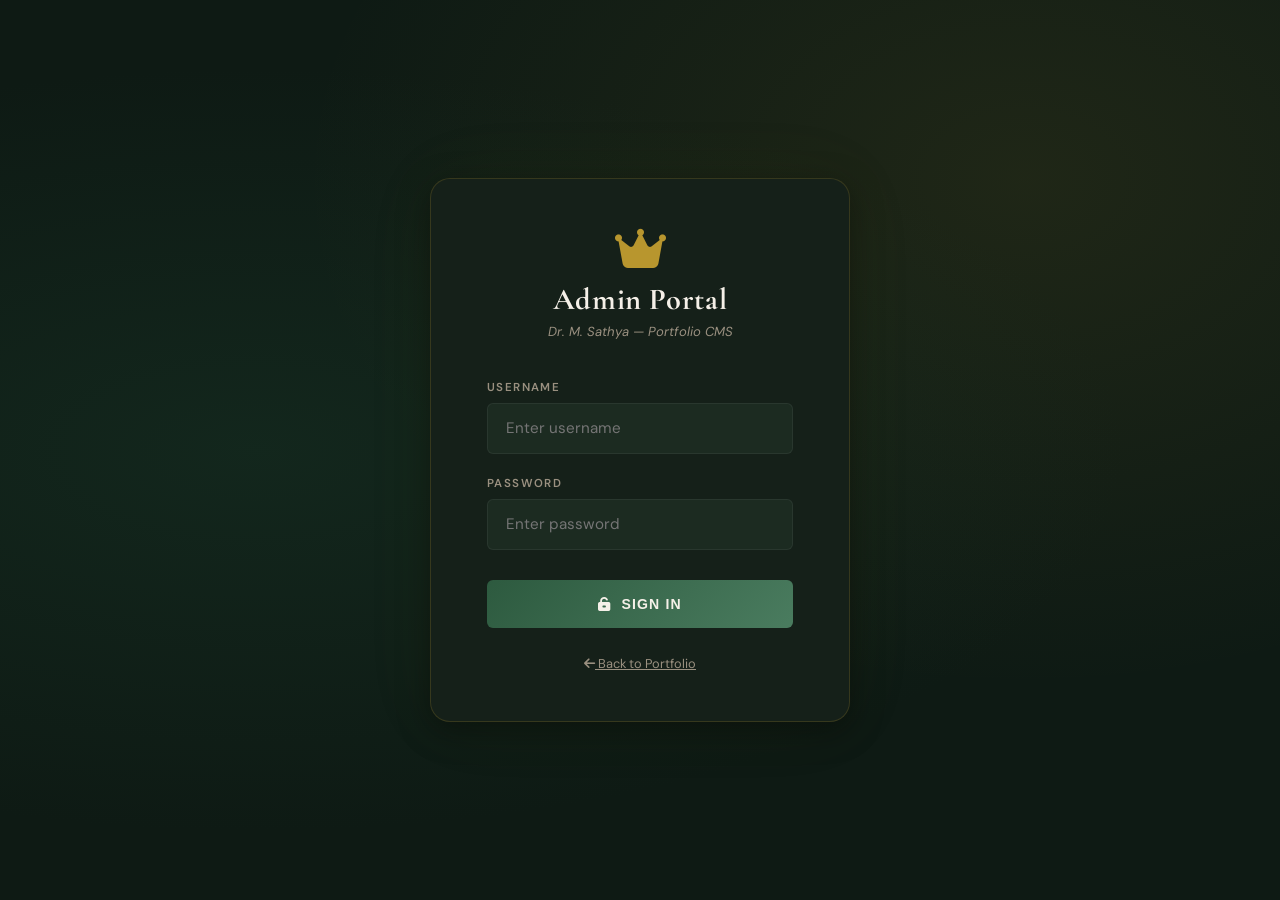
==== admin.html @ a119ef6c "Add files via upload" ====
<!DOCTYPE html>
<html lang="en">
<head>
<meta charset="UTF-8">
<meta name="viewport" content="width=device-width, initial-scale=1.0">
<title>Admin Panel — Dr. MSS</title>
<link href="https://fonts.googleapis.com/css2?family=Cormorant+Garamond:ital,wght@0,400;0,600;0,700;1,400&family=DM+Sans:opsz,wght@9..40,300;9..40,400;9..40,500;9..40,600&display=swap" rel="stylesheet">
<link rel="stylesheet" href="https://cdnjs.cloudflare.com/ajax/libs/font-awesome/6.4.0/css/all.min.css">
<style>
*,*::before,*::after{margin:0;padding:0;box-sizing:border-box}
html{font-size:16px}
:root{
  --bg:#0E1A14;--bg2:#152019;--bg3:#1C2B21;--bg4:#243529;
  --green:#1A3A2A;--green-mid:#2D5A3F;--green-light:#4A7C5F;
  --gold:#B8962E;--gold-light:#D4AF50;--gold-pale:#F0E0A0;
  --ivory:#F5F0E8;--ivory-dark:#EDE7D9;
  --text:#E8E0D4;--text-soft:#9A9080;--text-dim:#6A6050;
  --red:#C0392B;--red-light:#E74C3C;
  --radius:6px;--radius-md:12px;--radius-lg:20px;
  --s1:0 2px 12px rgba(0,0,0,0.3);--s2:0 8px 32px rgba(0,0,0,0.4);
  --tr:all 0.25s cubic-bezier(0.25,0.46,0.45,0.94);
}
body{background:var(--bg);color:var(--text);font-family:'DM Sans',sans-serif;min-height:100vh;overflow-x:hidden}
h1,h2,h3{font-family:'Cormorant Garamond',serif}
input,textarea,select{font-family:'DM Sans',sans-serif}

/* ========= LOGIN SCREEN ========= */
#login-screen{
  position:fixed;inset:0;background:var(--bg);
  display:flex;align-items:center;justify-content:center;z-index:9999;
  background-image:radial-gradient(ellipse at 20% 50%,rgba(26,58,42,0.4) 0%,transparent 60%),
                   radial-gradient(ellipse at 80% 20%,rgba(184,150,46,0.1) 0%,transparent 50%);
}
.login-box{
  background:var(--bg2);border:1px solid rgba(184,150,46,0.2);
  border-radius:var(--radius-lg);padding:3rem 3.5rem;width:420px;
  box-shadow:var(--s2),0 0 80px rgba(184,150,46,0.05);
  animation:loginIn .5s ease;
}
@keyframes loginIn{from{opacity:0;transform:translateY(30px) scale(.97)}to{opacity:1;transform:none}}
.login-logo{text-align:center;margin-bottom:2.5rem}
.login-logo .crown{font-size:2.8rem;color:var(--gold);display:block;margin-bottom:.6rem;
  animation:crownPulse 2.5s ease-in-out infinite}
@keyframes crownPulse{0%,100%{filter:drop-shadow(0 0 4px rgba(184,150,46,0.4))}50%{filter:drop-shadow(0 0 14px rgba(184,150,46,0.8))}}
.login-logo h1{font-size:1.9rem;font-weight:700;color:var(--ivory);letter-spacing:.02em}
.login-logo p{font-size:.82rem;color:var(--text-soft);margin-top:.3rem;font-style:italic}
.login-field{margin-bottom:1.4rem}
.login-field label{display:block;font-size:.72rem;text-transform:uppercase;letter-spacing:.12em;color:var(--text-soft);margin-bottom:.5rem;font-weight:600}
.login-field input{
  width:100%;padding:.9rem 1.1rem;background:var(--bg3);
  border:1px solid rgba(255,255,255,0.06);border-radius:var(--radius);
  color:var(--text);font-size:.95rem;transition:var(--tr);outline:none;
}
.login-field input:focus{border-color:var(--gold);box-shadow:0 0 0 3px rgba(184,150,46,0.12)}
.login-btn{
  width:100%;padding:1rem;background:linear-gradient(135deg,var(--green-mid),var(--green-light));
  color:var(--ivory);border:none;border-radius:var(--radius);font-size:.88rem;font-weight:600;
  letter-spacing:.08em;text-transform:uppercase;cursor:pointer;transition:var(--tr);margin-top:.5rem;
}
.login-btn:hover{transform:translateY(-2px);box-shadow:0 6px 20px rgba(45,90,63,0.5)}
.login-error{color:var(--red-light);font-size:.82rem;text-align:center;margin-top:.8rem;display:none}
.login-back{text-align:center;margin-top:1.5rem}
.login-back a{font-size:.8rem;color:var(--text-soft);transition:var(--tr)}
.login-back a:hover{color:var(--gold)}

/* ========= ADMIN PANEL ========= */
#admin-panel{display:none}
/* Sidebar */
.admin-layout{display:flex;min-height:100vh}
.sidebar{
  width:280px;min-height:100vh;background:var(--bg2);
  border-right:1px solid rgba(255,255,255,0.06);
  display:flex;flex-direction:column;position:fixed;left:0;top:0;z-index:100;
  transition:var(--tr);
}
.sidebar-header{padding:1.8rem 1.5rem 1.2rem;border-bottom:1px solid rgba(255,255,255,0.05)}
.sidebar-logo{display:flex;align-items:center;gap:.8rem}
.sidebar-logo-icon{width:38px;height:38px;background:linear-gradient(135deg,var(--green-mid),var(--green-light));
  border-radius:8px;display:flex;align-items:center;justify-content:center;font-size:1.1rem;color:var(--ivory)}
.sidebar-logo h2{font-size:1.1rem;font-weight:700;color:var(--ivory)}
.sidebar-logo p{font-size:.72rem;color:var(--text-soft)}
.sidebar-user{padding:.8rem 1.5rem;background:rgba(184,150,46,0.06);border-bottom:1px solid rgba(255,255,255,0.04);display:flex;align-items:center;gap:.8rem}
.sidebar-avatar{width:34px;height:34px;background:var(--gold);border-radius:50%;display:flex;align-items:center;justify-content:center;font-size:.82rem;font-weight:700;color:var(--bg);flex-shrink:0}
.sidebar-user-info span{display:block;font-size:.82rem;font-weight:600;color:var(--ivory)}
.sidebar-user-info small{font-size:.7rem;color:var(--text-soft)}
.sidebar-nav{flex:1;padding:1rem 0;overflow-y:auto}
.nav-section-label{font-size:.62rem;text-transform:uppercase;letter-spacing:.14em;color:var(--text-dim);padding:.8rem 1.5rem .4rem;font-weight:600}
.sidebar-link{
  display:flex;align-items:center;gap:.9rem;padding:.7rem 1.5rem;
  font-size:.83rem;font-weight:500;color:var(--text-soft);cursor:pointer;
  transition:var(--tr);border-left:3px solid transparent;
}
.sidebar-link:hover{background:rgba(255,255,255,0.04);color:var(--text);border-left-color:rgba(184,150,46,0.3)}
.sidebar-link.active{background:rgba(184,150,46,0.08);color:var(--gold-light);border-left-color:var(--gold)}
.sidebar-link i{width:18px;text-align:center;font-size:.82rem}
.sidebar-link .badge{margin-left:auto;background:var(--green-mid);color:var(--ivory);font-size:.65rem;padding:.15rem .45rem;border-radius:100px;font-weight:600}
.sidebar-footer{padding:1.2rem 1.5rem;border-top:1px solid rgba(255,255,255,0.05)}
.logout-btn{width:100%;display:flex;align-items:center;gap:.8rem;padding:.7rem 1rem;background:rgba(192,57,43,0.1);border:1px solid rgba(192,57,43,0.2);border-radius:var(--radius);color:#E74C3C;font-size:.82rem;font-weight:500;cursor:pointer;transition:var(--tr)}
.logout-btn:hover{background:rgba(192,57,43,0.2)}
/* Main content */
.main-content{margin-left:280px;flex:1;min-height:100vh}
.topbar{
  background:var(--bg2);border-bottom:1px solid rgba(255,255,255,0.05);
  padding:1rem 2rem;display:flex;align-items:center;justify-content:space-between;
  position:sticky;top:0;z-index:50;
}
.topbar-title h2{font-size:1.4rem;font-weight:700;color:var(--ivory)}
.topbar-title p{font-size:.78rem;color:var(--text-soft);margin-top:.1rem}
.topbar-actions{display:flex;gap:.8rem;align-items:center}
.view-site-btn{display:flex;align-items:center;gap:.5rem;padding:.55rem 1.1rem;background:var(--bg3);border:1px solid rgba(255,255,255,0.08);border-radius:var(--radius);font-size:.78rem;color:var(--text-soft);cursor:pointer;transition:var(--tr);text-decoration:none}
.view-site-btn:hover{border-color:var(--gold);color:var(--gold)}
.page-content{padding:2rem}
/* Cards/Stats */
.stats-row{display:grid;grid-template-columns:repeat(4,1fr);gap:1.2rem;margin-bottom:2rem}
.stat-card{background:var(--bg2);border:1px solid rgba(255,255,255,0.06);border-radius:var(--radius-md);padding:1.4rem 1.6rem;transition:var(--tr)}
.stat-card:hover{border-color:rgba(184,150,46,0.3);transform:translateY(-2px)}
.stat-card-icon{width:40px;height:40px;border-radius:8px;display:flex;align-items:center;justify-content:center;font-size:1rem;margin-bottom:.9rem}
.stat-card h3{font-size:1.8rem;font-weight:700;color:var(--ivory);font-family:'Cormorant Garamond',serif;line-height:1}
.stat-card p{font-size:.75rem;color:var(--text-soft);margin-top:.3rem;text-transform:uppercase;letter-spacing:.06em}
/* Section panels */
.section-panel{display:none;animation:panelIn .3s ease}
.section-panel.active{display:block}
@keyframes panelIn{from{opacity:0;transform:translateY(10px)}to{opacity:1;transform:none}}
/* Add form */
.add-form-card{background:var(--bg2);border:1px solid rgba(255,255,255,0.06);border-radius:var(--radius-md);padding:2rem;margin-bottom:2rem}
.add-form-card h3{font-size:1.3rem;font-weight:700;color:var(--ivory);margin-bottom:1.5rem;display:flex;align-items:center;gap:.7rem}
.add-form-card h3 i{color:var(--gold);font-size:1rem}
.form-grid{display:grid;grid-template-columns:1fr 1fr;gap:1.2rem}
.form-grid.full{grid-template-columns:1fr}
.form-field{display:flex;flex-direction:column;gap:.4rem}
.form-field.span2{grid-column:1/-1}
.form-field label{font-size:.72rem;text-transform:uppercase;letter-spacing:.1em;color:var(--text-soft);font-weight:600}
.form-field input,.form-field textarea,.form-field select{
  padding:.75rem .95rem;background:var(--bg3);border:1px solid rgba(255,255,255,0.07);
  border-radius:var(--radius);color:var(--text);font-size:.88rem;transition:var(--tr);outline:none;
}
.form-field input:focus,.form-field textarea:focus,.form-field select:focus{border-color:var(--gold);box-shadow:0 0 0 3px rgba(184,150,46,0.1)}
.form-field textarea{resize:vertical;min-height:90px}
.form-field select option{background:var(--bg3)}
.form-actions{display:flex;gap:.8rem;margin-top:1.5rem;justify-content:flex-end}
.btn-add{padding:.7rem 1.8rem;background:linear-gradient(135deg,var(--green-mid),var(--green-light));color:var(--ivory);border:none;border-radius:var(--radius);font-size:.82rem;font-weight:600;letter-spacing:.07em;text-transform:uppercase;cursor:pointer;transition:var(--tr);display:flex;align-items:center;gap:.5rem}
.btn-add:hover{transform:translateY(-2px);box-shadow:0 6px 20px rgba(45,90,63,0.4)}
.btn-cancel{padding:.7rem 1.4rem;background:transparent;color:var(--text-soft);border:1px solid rgba(255,255,255,0.1);border-radius:var(--radius);font-size:.82rem;cursor:pointer;transition:var(--tr)}
.btn-cancel:hover{border-color:rgba(255,255,255,0.2);color:var(--text)}
/* Entries list */
.entries-card{background:var(--bg2);border:1px solid rgba(255,255,255,0.06);border-radius:var(--radius-md);overflow:hidden}
.entries-header{padding:1.2rem 1.6rem;display:flex;align-items:center;justify-content:space-between;border-bottom:1px solid rgba(255,255,255,0.05)}
.entries-header h3{font-size:1rem;font-weight:600;color:var(--ivory);display:flex;align-items:center;gap:.6rem}
.entries-header h3 i{color:var(--gold);font-size:.88rem}
.entry-count{font-size:.72rem;color:var(--text-soft);background:var(--bg3);padding:.2rem .6rem;border-radius:100px}
.entries-list{max-height:480px;overflow-y:auto}
.entry-item{padding:1.1rem 1.6rem;border-bottom:1px solid rgba(255,255,255,0.04);display:flex;align-items:flex-start;gap:1rem;transition:var(--tr)}
.entry-item:hover{background:rgba(255,255,255,0.025)}
.entry-item:last-child{border-bottom:none}
.entry-dot{width:8px;height:8px;background:var(--gold);border-radius:50%;flex-shrink:0;margin-top:6px}
.entry-body{flex:1;min-width:0}
.entry-title{font-size:.88rem;font-weight:600;color:var(--ivory);margin-bottom:.25rem;line-height:1.4}
.entry-meta{font-size:.75rem;color:var(--text-soft)}
.entry-actions{display:flex;gap:.4rem;flex-shrink:0}
.btn-edit,.btn-delete{width:28px;height:28px;border:none;border-radius:var(--radius);cursor:pointer;display:flex;align-items:center;justify-content:center;font-size:.72rem;transition:var(--tr)}
.btn-edit{background:rgba(184,150,46,0.15);color:var(--gold-light)}.btn-edit:hover{background:rgba(184,150,46,0.3)}
.btn-delete{background:rgba(192,57,43,0.15);color:#E74C3C}.btn-delete:hover{background:rgba(192,57,43,0.3)}
.empty-state{padding:3rem;text-align:center;color:var(--text-dim)}
.empty-state i{font-size:2rem;margin-bottom:.8rem;color:var(--text-dim);display:block}
/* Toast */
.toast{
  position:fixed;bottom:2rem;right:2rem;z-index:9999;
  background:var(--bg3);border:1px solid rgba(184,150,46,0.3);
  border-radius:var(--radius-md);padding:1rem 1.4rem;
  display:flex;align-items:center;gap:.8rem;
  box-shadow:var(--s2);transform:translateY(100px);opacity:0;
  transition:all .35s cubic-bezier(0.25,0.46,0.45,0.94);pointer-events:none;min-width:260px;
}
.toast.show{transform:translateY(0);opacity:1}
.toast i{font-size:1rem;color:var(--gold)}
.toast.error i{color:var(--red-light)}
.toast span{font-size:.85rem;color:var(--text)}
/* Modal confirm */
.modal-overlay{position:fixed;inset:0;background:rgba(0,0,0,0.7);z-index:9000;display:flex;align-items:center;justify-content:center;display:none}
.modal-overlay.show{display:flex}
.modal-box{background:var(--bg2);border:1px solid rgba(255,255,255,0.08);border-radius:var(--radius-md);padding:2rem;width:360px;box-shadow:var(--s2)}
.modal-box h3{font-size:1.2rem;font-weight:700;color:var(--ivory);margin-bottom:.6rem}
.modal-box p{font-size:.85rem;color:var(--text-soft);margin-bottom:1.5rem}
.modal-actions{display:flex;gap:.8rem;justify-content:flex-end}
.btn-confirm-del{padding:.65rem 1.3rem;background:var(--red);color:#fff;border:none;border-radius:var(--radius);font-size:.82rem;font-weight:600;cursor:pointer;transition:var(--tr)}
.btn-confirm-del:hover{background:var(--red-light)}
.btn-modal-cancel{padding:.65rem 1.2rem;background:transparent;color:var(--text-soft);border:1px solid rgba(255,255,255,0.1);border-radius:var(--radius);font-size:.82rem;cursor:pointer;transition:var(--tr)}
.btn-modal-cancel:hover{border-color:rgba(255,255,255,0.2)}
/* Edit modal */
.edit-modal-overlay{position:fixed;inset:0;background:rgba(0,0,0,0.75);z-index:9100;display:none;align-items:center;justify-content:center;overflow-y:auto;padding:2rem}
.edit-modal-overlay.show{display:flex}
.edit-modal-box{background:var(--bg2);border:1px solid rgba(255,255,255,0.08);border-radius:var(--radius-md);padding:2rem;width:600px;max-width:100%;box-shadow:var(--s2);position:relative}
.edit-modal-box h3{font-size:1.3rem;font-weight:700;color:var(--ivory);margin-bottom:1.4rem;display:flex;align-items:center;gap:.7rem}
.edit-modal-close{position:absolute;top:1rem;right:1rem;background:rgba(255,255,255,0.08);border:none;width:28px;height:28px;border-radius:50%;color:var(--text-soft);cursor:pointer;font-size:.9rem;display:flex;align-items:center;justify-content:center}
.edit-modal-close:hover{background:rgba(255,255,255,0.15);color:var(--text)}
/* Welcome banner */
.welcome-banner{background:linear-gradient(135deg,var(--green) 0%,var(--green-mid) 60%,var(--green-light) 100%);border-radius:var(--radius-md);padding:2rem 2.5rem;margin-bottom:2rem;position:relative;overflow:hidden}
.welcome-banner::before{content:'';position:absolute;top:-40px;right:-40px;width:200px;height:200px;background:rgba(184,150,46,0.1);border-radius:50%}
.welcome-banner h2{font-size:1.7rem;font-weight:700;color:var(--ivory);margin-bottom:.4rem;position:relative}
.welcome-banner p{font-size:.88rem;color:rgba(245,240,232,0.75);position:relative}
.welcome-banner .welcome-time{position:absolute;top:1.5rem;right:2rem;font-size:.8rem;color:rgba(245,240,232,0.5);font-style:italic}
/* Scrollbar */
::-webkit-scrollbar{width:5px}::-webkit-scrollbar-track{background:var(--bg)}::-webkit-scrollbar-thumb{background:rgba(184,150,46,0.3);border-radius:3px}
/* Mobile sidebar toggle */
.sidebar-toggle{display:none;position:fixed;top:1rem;left:1rem;z-index:200;background:var(--bg2);border:1px solid rgba(255,255,255,0.08);border-radius:var(--radius);width:40px;height:40px;align-items:center;justify-content:center;cursor:pointer;color:var(--text)}
@media(max-width:900px){
  .sidebar{transform:translateX(-100%)}.sidebar.open{transform:translateX(0)}
  .main-content{margin-left:0}.sidebar-toggle{display:flex}
  .stats-row{grid-template-columns:1fr 1fr}.form-grid{grid-template-columns:1fr}
}
</style>
</head>
<body>

<!-- Login Screen -->
<div id="login-screen">
  <div class="login-box">
    <div class="login-logo">
      <i class="fas fa-crown crown"></i>
      <h1>Admin Portal</h1>
      <p>Dr. M. Sathya — Portfolio CMS</p>
    </div>
    <div class="login-field">
      <label>Username</label>
      <input type="text" id="login-user" placeholder="Enter username" autocomplete="off">
    </div>
    <div class="login-field">
      <label>Password</label>
      <input type="password" id="login-pass" placeholder="Enter password" onkeydown="if(event.key==='Enter')doLogin()">
    </div>
    <button class="login-btn" onclick="doLogin()"><i class="fas fa-unlock-alt"></i> &nbsp;Sign In</button>
    <div class="login-error" id="login-error"><i class="fas fa-exclamation-circle"></i> &nbsp;Invalid username or password.</div>
    <div class="login-back"><a href="index.html"><i class="fas fa-arrow-left"></i> Back to Portfolio</a></div>
  </div>
</div>

<!-- Delete Confirm Modal -->
<div class="modal-overlay" id="del-modal">
  <div class="modal-box">
    <h3><i class="fas fa-trash" style="color:var(--red-light);margin-right:.5rem"></i> Delete Entry</h3>
    <p>Are you sure you want to delete this entry? This action cannot be undone.</p>
    <div class="modal-actions">
      <button class="btn-modal-cancel" onclick="closeDelModal()">Cancel</button>
      <button class="btn-confirm-del" onclick="confirmDelete()"><i class="fas fa-trash"></i> Delete</button>
    </div>
  </div>
</div>

<!-- Edit Modal -->
<div class="edit-modal-overlay" id="edit-modal">
  <div class="edit-modal-box">
    <button class="edit-modal-close" onclick="closeEditModal()"><i class="fas fa-times"></i></button>
    <h3><i class="fas fa-edit" style="color:var(--gold)"></i> &nbsp;Edit Entry</h3>
    <div id="edit-modal-fields"></div>
    <div class="form-actions">
      <button class="btn-cancel" onclick="closeEditModal()">Cancel</button>
      <button class="btn-add" onclick="saveEdit()"><i class="fas fa-save"></i> Save Changes</button>
    </div>
  </div>
</div>

<!-- Toast -->
<div class="toast" id="toast"><i class="fas fa-check-circle"></i><span id="toast-msg">Done!</span></div>

<!-- Admin Panel -->
<div id="admin-panel">
  <button class="sidebar-toggle" onclick="toggleSidebar()"><i class="fas fa-bars"></i></button>
  <div class="admin-layout">
    <!-- Sidebar -->
    <aside class="sidebar" id="sidebar">
      <div class="sidebar-header">
        <div class="sidebar-logo">
          <div class="sidebar-logo-icon"><i class="fas fa-crown"></i></div>
          <div><h2>CMS Panel</h2><p style="font-size:.7rem;color:var(--text-soft)">Portfolio Manager</p></div>
        </div>
      </div>
      <div class="sidebar-user">
        <div class="sidebar-avatar">S</div>
        <div class="sidebar-user-info"><span>Sathya</span><small>Administrator</small></div>
      </div>
      <nav class="sidebar-nav">
        <div class="nav-section-label">Overview</div>
        <div class="sidebar-link active" onclick="showPanel('dashboard')"><i class="fas fa-th-large"></i> Dashboard</div>

        <div class="nav-section-label">Academic</div>
        <div class="sidebar-link" onclick="showPanel('education')"><i class="fas fa-graduation-cap"></i> Education</div>
        <div class="sidebar-link" onclick="showPanel('experience')"><i class="fas fa-briefcase"></i> Experience</div>

        <div class="nav-section-label">Research</div>
        <div class="sidebar-link" onclick="showPanel('patents')"><i class="fas fa-certificate"></i> Patents <span class="badge" id="b-patents">0</span></div>
        <div class="sidebar-link" onclick="showPanel('papers')"><i class="fas fa-file-alt"></i> Journal Papers <span class="badge" id="b-papers">0</span></div>
        <div class="sidebar-link" onclick="showPanel('conferences')"><i class="fas fa-chalkboard-teacher"></i> Conferences <span class="badge" id="b-conferences">0</span></div>
        <div class="sidebar-link" onclick="showPanel('books')"><i class="fas fa-book"></i> Books <span class="badge" id="b-books">0</span></div>

        <div class="nav-section-label">Achievements</div>
        <div class="sidebar-link" onclick="showPanel('awards')"><i class="fas fa-trophy"></i> Awards <span class="badge" id="b-awards">0</span></div>
        <div class="sidebar-link" onclick="showPanel('activities')"><i class="fas fa-star"></i> Professional Activities <span class="badge" id="b-activities">0</span></div>
        <div class="sidebar-link" onclick="showPanel('workshops')"><i class="fas fa-tools"></i> Workshops & FDPs <span class="badge" id="b-workshops">0</span></div>

        <div class="nav-section-label">More</div>
        <div class="sidebar-link" onclick="showPanel('skills')"><i class="fas fa-code"></i> Skills</div>
        <div class="sidebar-link" onclick="showPanel('memberships')"><i class="fas fa-id-badge"></i> Memberships</div>
        <div class="sidebar-link" onclick="showPanel('subjects')"><i class="fas fa-chalkboard"></i> Subjects</div>
        <div class="sidebar-link" onclick="showPanel('community')"><i class="fas fa-hands-helping"></i> Community</div>
        <div class="sidebar-link" onclick="showPanel('stats')"><i class="fas fa-chart-bar"></i> Hero Stats</div>
      </nav>
      <div class="sidebar-footer">
        <button class="logout-btn" onclick="doLogout()"><i class="fas fa-sign-out-alt"></i> Sign Out</button>
      </div>
    </aside>

    <!-- Main -->
    <main class="main-content">
      <div class="topbar">
        <div class="topbar-title">
          <h2 id="topbar-heading">Dashboard</h2>
          <p id="topbar-sub">Welcome back, Sathya</p>
        </div>
        <div class="topbar-actions">
          <a href="index.html" class="view-site-btn" target="_blank"><i class="fas fa-external-link-alt"></i> View Portfolio</a>
        </div>
      </div>

      <div class="page-content">

        <!-- ===== DASHBOARD ===== -->
        <div class="section-panel active" id="panel-dashboard">
          <div class="welcome-banner">
            <span class="welcome-time" id="current-time"></span>
            <h2>Good to see you, Dr. Sathya! 👋</h2>
            <p>Manage all your portfolio content from here. Click any section in the sidebar to add or edit entries.</p>
          </div>
          <div class="stats-row" id="dashboard-stats"></div>
          <div class="add-form-card">
            <h3><i class="fas fa-bolt"></i> Quick Actions</h3>
            <div style="display:grid;grid-template-columns:repeat(3,1fr);gap:1rem">
              <button class="btn-add" onclick="showPanel('papers')" style="justify-content:center"><i class="fas fa-file-alt"></i> Add Paper</button>
              <button class="btn-add" onclick="showPanel('patents')" style="justify-content:center"><i class="fas fa-certificate"></i> Add Patent</button>
              <button class="btn-add" onclick="showPanel('awards')" style="justify-content:center"><i class="fas fa-trophy"></i> Add Award</button>
              <button class="btn-add" onclick="showPanel('activities')" style="justify-content:center;background:linear-gradient(135deg,#2c3e50,#3d5a6e)"><i class="fas fa-star"></i> Add Activity</button>
              <button class="btn-add" onclick="showPanel('conferences')" style="justify-content:center;background:linear-gradient(135deg,#4a235a,#6c3483)"><i class="fas fa-chalkboard-teacher"></i> Add Conference</button>
              <button class="btn-add" onclick="showPanel('workshops')" style="justify-content:center;background:linear-gradient(135deg,#6e2c0e,#935116)"><i class="fas fa-tools"></i> Add Workshop</button>
            </div>
          </div>
        </div>

        <!-- ===== PATENTS ===== -->
        <div class="section-panel" id="panel-patents">
          <div class="add-form-card">
            <h3><i class="fas fa-plus-circle"></i> Add New Patent</h3>
            <div class="form-grid">
              <div class="form-field span2"><label>Patent Title *</label><input type="text" id="pat-title" placeholder="Full title of the patent"></div>
              <div class="form-field"><label>Application Number *</label><input type="text" id="pat-appno" placeholder="e.g. 202341063008"></div>
              <div class="form-field"><label>Publication Date *</label><input type="text" id="pat-date" placeholder="e.g. Oct 6, 2023"></div>
            </div>
            <div class="form-actions">
              <button class="btn-cancel" onclick="clearForm('patents')">Clear</button>
              <button class="btn-add" onclick="addEntry('patents')"><i class="fas fa-plus"></i> Add Patent</button>
            </div>
          </div>
          <div class="entries-card">
            <div class="entries-header"><h3><i class="fas fa-list"></i> All Patents <span class="entry-count" id="c-patents">0 entries</span></h3></div>
            <div class="entries-list" id="list-patents"></div>
          </div>
        </div>

        <!-- ===== JOURNAL PAPERS ===== -->
        <div class="section-panel" id="panel-papers">
          <div class="add-form-card">
            <h3><i class="fas fa-plus-circle"></i> Add New Journal Publication</h3>
            <div class="form-grid">
              <div class="form-field span2"><label>Paper Title *</label><textarea id="pap-title" rows="2" placeholder="Full title of the paper"></textarea></div>
              <div class="form-field"><label>Year *</label><input type="text" id="pap-year" placeholder="e.g. 2024"></div>
              <div class="form-field"><label>Journal / Conference Name *</label><input type="text" id="pap-journal" placeholder="Journal or publisher name"></div>
              <div class="form-field span2"><label>Full Citation (volume, ISSN, DOI, etc.)</label><input type="text" id="pap-citation" placeholder="vol., no., pp., ISSN, DOI..."></div>
            </div>
            <div class="form-actions">
              <button class="btn-cancel" onclick="clearForm('papers')">Clear</button>
              <button class="btn-add" onclick="addEntry('papers')"><i class="fas fa-plus"></i> Add Paper</button>
            </div>
          </div>
          <div class="entries-card">
            <div class="entries-header"><h3><i class="fas fa-list"></i> All Publications <span class="entry-count" id="c-papers">0 entries</span></h3></div>
            <div class="entries-list" id="list-papers"></div>
          </div>
        </div>

        <!-- ===== CONFERENCES ===== -->
        <div class="section-panel" id="panel-conferences">
          <div class="add-form-card">
            <h3><i class="fas fa-plus-circle"></i> Add Conference Paper Presented</h3>
            <div class="form-grid">
              <div class="form-field span2"><label>Paper Title *</label><input type="text" id="conf-title" placeholder="Full title of the paper presented"></div>
              <div class="form-field span2"><label>Conference Name &amp; Details *</label><textarea id="conf-details" rows="2" placeholder="Conference name, location, date..."></textarea></div>
            </div>
            <div class="form-actions">
              <button class="btn-cancel" onclick="clearForm('conferences')">Clear</button>
              <button class="btn-add" onclick="addEntry('conferences')"><i class="fas fa-plus"></i> Add Conference</button>
            </div>
          </div>
          <div class="entries-card">
            <div class="entries-header"><h3><i class="fas fa-list"></i> All Conferences <span class="entry-count" id="c-conferences">0 entries</span></h3></div>
            <div class="entries-list" id="list-conferences"></div>
          </div>
        </div>

        <!-- ===== BOOKS ===== -->
        <div class="section-panel" id="panel-books">
          <div class="add-form-card">
            <h3><i class="fas fa-plus-circle"></i> Add Book Published</h3>
            <div class="form-grid">
              <div class="form-field span2"><label>Book Title *</label><input type="text" id="book-title" placeholder="Title of the book"></div>
              <div class="form-field"><label>Publisher *</label><input type="text" id="book-pub" placeholder="Publisher name"></div>
              <div class="form-field"><label>Publication Date *</label><input type="text" id="book-date" placeholder="e.g. Dec 7, 2021"></div>
              <div class="form-field span2"><label>ISBN</label><input type="text" id="book-isbn" placeholder="ISBN number"></div>
            </div>
            <div class="form-actions">
              <button class="btn-cancel" onclick="clearForm('books')">Clear</button>
              <button class="btn-add" onclick="addEntry('books')"><i class="fas fa-plus"></i> Add Book</button>
            </div>
          </div>
          <div class="entries-card">
            <div class="entries-header"><h3><i class="fas fa-list"></i> All Books <span class="entry-count" id="c-books">0 entries</span></h3></div>
            <div class="entries-list" id="list-books"></div>
          </div>
        </div>

        <!-- ===== AWARDS ===== -->
        <div class="section-panel" id="panel-awards">
          <div class="add-form-card">
            <h3><i class="fas fa-plus-circle"></i> Add Award / Recognition</h3>
            <div class="form-grid">
              <div class="form-field span2"><label>Award Title *</label><input type="text" id="awd-title" placeholder="Name of the award"></div>
              <div class="form-field span2"><label>Awarding Organisation &amp; Details *</label><textarea id="awd-details" rows="2" placeholder="Who gave it, event name, etc."></textarea></div>
              <div class="form-field"><label>Date / Year *</label><input type="text" id="awd-date" placeholder="e.g. Jul 2022"></div>
            </div>
            <div class="form-actions">
              <button class="btn-cancel" onclick="clearForm('awards')">Clear</button>
              <button class="btn-add" onclick="addEntry('awards')"><i class="fas fa-plus"></i> Add Award</button>
            </div>
          </div>
          <div class="entries-card">
            <div class="entries-header"><h3><i class="fas fa-list"></i> All Awards <span class="entry-count" id="c-awards">0 entries</span></h3></div>
            <div class="entries-list" id="list-awards"></div>
          </div>
        </div>

        <!-- ===== PROFESSIONAL ACTIVITIES ===== -->
        <div class="section-panel" id="panel-activities">
          <div class="add-form-card">
            <h3><i class="fas fa-plus-circle"></i> Add Professional Activity</h3>
            <div class="form-grid">
              <div class="form-field span2"><label>Activity Title / Role *</label><input type="text" id="act-title" placeholder="e.g. Resource Person — Webinar on IoT (Dec 2024)"></div>
              <div class="form-field span2"><label>Details / Organisation *</label><textarea id="act-details" rows="2" placeholder="Organisation, event, date details..."></textarea></div>
            </div>
            <div class="form-actions">
              <button class="btn-cancel" onclick="clearForm('activities')">Clear</button>
              <button class="btn-add" onclick="addEntry('activities')"><i class="fas fa-plus"></i> Add Activity</button>
            </div>
          </div>
          <div class="entries-card">
            <div class="entries-header"><h3><i class="fas fa-list"></i> All Activities <span class="entry-count" id="c-activities">0 entries</span></h3></div>
            <div class="entries-list" id="list-activities"></div>
          </div>
        </div>

        <!-- ===== WORKSHOPS ===== -->
        <div class="section-panel" id="panel-workshops">
          <div class="add-form-card">
            <h3><i class="fas fa-plus-circle"></i> Add Workshop / FDP / Seminar</h3>
            <div class="form-grid">
              <div class="form-field span2"><label>Workshop / Programme Title *</label><input type="text" id="ws-title" placeholder="Title of the workshop or FDP"></div>
              <div class="form-field span2"><label>Organiser &amp; Details *</label><textarea id="ws-details" rows="2" placeholder="Organising institution, date, duration..."></textarea></div>
            </div>
            <div class="form-actions">
              <button class="btn-cancel" onclick="clearForm('workshops')">Clear</button>
              <button class="btn-add" onclick="addEntry('workshops')"><i class="fas fa-plus"></i> Add Workshop</button>
            </div>
          </div>
          <div class="entries-card">
            <div class="entries-header"><h3><i class="fas fa-list"></i> All Workshops <span class="entry-count" id="c-workshops">0 entries</span></h3></div>
            <div class="entries-list" id="list-workshops"></div>
          </div>
        </div>

        <!-- ===== EDUCATION ===== -->
        <div class="section-panel" id="panel-education">
          <div class="add-form-card">
            <h3><i class="fas fa-plus-circle"></i> Add Education</h3>
            <div class="form-grid">
              <div class="form-field span2"><label>Degree / Qualification *</label><input type="text" id="edu-deg" placeholder="e.g. Ph.D — Information & Communication Engineering"></div>
              <div class="form-field"><label>University *</label><input type="text" id="edu-uni" placeholder="e.g. Anna University, Chennai"></div>
              <div class="form-field"><label>Year / Period *</label><input type="text" id="edu-year" placeholder="e.g. 2019 or 2007-2009"></div>
              <div class="form-field"><label>College / Institution</label><input type="text" id="edu-col" placeholder="e.g. Kumaraguru College of Technology"></div>
              <div class="form-field"><label>Grade / CGPA</label><input type="text" id="edu-grade" placeholder="e.g. 8.46 or First Class"></div>
            </div>
            <div class="form-actions">
              <button class="btn-cancel" onclick="clearForm('education')">Clear</button>
              <button class="btn-add" onclick="addEntry('education')"><i class="fas fa-plus"></i> Add</button>
            </div>
          </div>
          <div class="entries-card">
            <div class="entries-header"><h3><i class="fas fa-list"></i> Education Entries <span class="entry-count" id="c-education">0 entries</span></h3></div>
            <div class="entries-list" id="list-education"></div>
          </div>
        </div>

        <!-- ===== EXPERIENCE ===== -->
        <div class="section-panel" id="panel-experience">
          <div class="add-form-card">
            <h3><i class="fas fa-plus-circle"></i> Add Work Experience</h3>
            <div class="form-grid">
              <div class="form-field span2"><label>Designation / Role *</label><input type="text" id="exp-role" placeholder="e.g. Associate Professor & Head"></div>
              <div class="form-field span2"><label>Institution *</label><input type="text" id="exp-inst" placeholder="e.g. AMC Engineering College, Bangalore"></div>
              <div class="form-field"><label>From Date *</label><input type="text" id="exp-from" placeholder="e.g. Sep 2021"></div>
              <div class="form-field"><label>To Date *</label><input type="text" id="exp-to" placeholder="e.g. Mar 2023 or Present"></div>
            </div>
            <div class="form-actions">
              <button class="btn-cancel" onclick="clearForm('experience')">Clear</button>
              <button class="btn-add" onclick="addEntry('experience')"><i class="fas fa-plus"></i> Add Experience</button>
            </div>
          </div>
          <div class="entries-card">
            <div class="entries-header"><h3><i class="fas fa-list"></i> Experience Entries <span class="entry-count" id="c-experience">0 entries</span></h3></div>
            <div class="entries-list" id="list-experience"></div>
          </div>
        </div>

        <!-- ===== SKILLS ===== -->
        <div class="section-panel" id="panel-skills">
          <div class="add-form-card">
            <h3><i class="fas fa-plus-circle"></i> Add Skill</h3>
            <div class="form-grid">
              <div class="form-field"><label>Skill Name *</label><input type="text" id="skl-name" placeholder="e.g. Deep Learning"></div>
              <div class="form-field"><label>Category *</label>
                <select id="skl-cat">
                  <option value="Programming & Tools">Programming &amp; Tools</option>
                  <option value="Research Areas">Research Areas</option>
                  <option value="Academic & Leadership">Academic &amp; Leadership</option>
                </select>
              </div>
            </div>
            <div class="form-actions">
              <button class="btn-cancel" onclick="clearForm('skills')">Clear</button>
              <button class="btn-add" onclick="addEntry('skills')"><i class="fas fa-plus"></i> Add Skill</button>
            </div>
          </div>
          <div class="entries-card">
            <div class="entries-header"><h3><i class="fas fa-list"></i> Skills <span class="entry-count" id="c-skills">0 entries</span></h3></div>
            <div class="entries-list" id="list-skills"></div>
          </div>
        </div>

        <!-- ===== MEMBERSHIPS ===== -->
        <div class="section-panel" id="panel-memberships">
          <div class="add-form-card">
            <h3><i class="fas fa-plus-circle"></i> Add Membership</h3>
            <div class="form-grid">
              <div class="form-field"><label>Organisation Name *</label><input type="text" id="mem-org" placeholder="e.g. IEEE"></div>
              <div class="form-field"><label>Membership Type &amp; Details *</label><input type="text" id="mem-detail" placeholder="e.g. Lifetime Member · LM 84032"></div>
            </div>
            <div class="form-actions">
              <button class="btn-cancel" onclick="clearForm('memberships')">Clear</button>
              <button class="btn-add" onclick="addEntry('memberships')"><i class="fas fa-plus"></i> Add</button>
            </div>
          </div>
          <div class="entries-card">
            <div class="entries-header"><h3><i class="fas fa-list"></i> Memberships <span class="entry-count" id="c-memberships">0 entries</span></h3></div>
            <div class="entries-list" id="list-memberships"></div>
          </div>
        </div>

        <!-- ===== SUBJECTS ===== -->
        <div class="section-panel" id="panel-subjects">
          <div class="add-form-card">
            <h3><i class="fas fa-plus-circle"></i> Add Subject</h3>
            <div class="form-grid">
              <div class="form-field span2"><label>Subject Name *</label><input type="text" id="sub-name" placeholder="e.g. Machine Learning"></div>
            </div>
            <div class="form-actions">
              <button class="btn-cancel" onclick="clearForm('subjects')">Clear</button>
              <button class="btn-add" onclick="addEntry('subjects')"><i class="fas fa-plus"></i> Add Subject</button>
            </div>
          </div>
          <div class="entries-card">
            <div class="entries-header"><h3><i class="fas fa-list"></i> Subjects <span class="entry-count" id="c-subjects">0 entries</span></h3></div>
            <div class="entries-list" id="list-subjects"></div>
          </div>
        </div>

        <!-- ===== COMMUNITY ===== -->
        <div class="section-panel" id="panel-community">
          <div class="add-form-card">
            <h3><i class="fas fa-plus-circle"></i> Add Community / Volunteer Activity</h3>
            <div class="form-grid">
              <div class="form-field span2"><label>Activity Title *</label><input type="text" id="com-title" placeholder="e.g. Red Ribbon Club In-charge"></div>
              <div class="form-field span2"><label>Description *</label><textarea id="com-desc" rows="2" placeholder="Details about the activity..."></textarea></div>
            </div>
            <div class="form-actions">
              <button class="btn-cancel" onclick="clearForm('community')">Clear</button>
              <button class="btn-add" onclick="addEntry('community')"><i class="fas fa-plus"></i> Add</button>
            </div>
          </div>
          <div class="entries-card">
            <div class="entries-header"><h3><i class="fas fa-list"></i> Community Entries <span class="entry-count" id="c-community">0 entries</span></h3></div>
            <div class="entries-list" id="list-community"></div>
          </div>
        </div>

        <!-- ===== HERO STATS ===== -->
        <div class="section-panel" id="panel-stats">
          <div class="add-form-card">
            <h3><i class="fas fa-chart-bar"></i> Edit Hero Statistics</h3>
            <p style="font-size:.85rem;color:var(--text-soft);margin-bottom:1.5rem">These numbers appear in the hero banner at the top of your portfolio.</p>
            <div class="form-grid">
              <div class="form-field"><label>Years Experience</label><input type="number" id="stat-years" placeholder="e.g. 13"></div>
              <div class="form-field"><label>Patents Published</label><input type="number" id="stat-patents" placeholder="e.g. 9"></div>
              <div class="form-field"><label>Papers Published</label><input type="number" id="stat-papers" placeholder="e.g. 24"></div>
              <div class="form-field"><label>Books Published</label><input type="number" id="stat-books" placeholder="e.g. 4"></div>
            </div>
            <div class="form-actions">
              <button class="btn-add" onclick="saveStats()"><i class="fas fa-save"></i> Save Stats</button>
            </div>
          </div>
          <div class="add-form-card">
            <h3><i class="fas fa-info-circle"></i> How to apply these changes</h3>
            <p style="font-size:.85rem;color:var(--text-soft);line-height:1.7">After clicking "Save Stats", the values are stored in your browser. To update the actual portfolio page, copy the generated code below and paste it into your <code style="background:var(--bg3);padding:.1rem .4rem;border-radius:3px;font-size:.8rem">index.html</code> file, replacing the old stat counter values.</p>
            <div id="stats-code-output" style="margin-top:1rem;background:var(--bg3);padding:1rem;border-radius:var(--radius);font-family:monospace;font-size:.8rem;color:var(--gold-pale);white-space:pre-wrap;display:none"></div>
          </div>
        </div>

      </div><!-- end page-content -->
    </main>
  </div>
</div>

<script>
// ============================================================
//   DR. MSS PORTFOLIO — ADMIN CMS
// ============================================================

var ADMIN = { name:'Sathya', pass:'m.sathya@123' };

// Storage helper
function save(key,val){ try{localStorage.setItem('mss_'+key,JSON.stringify(val));}catch(e){} }
function load(key,def){ try{var v=localStorage.getItem('mss_'+key);return v?JSON.parse(v):def;}catch(e){return def;} }

// Data store — all sections
var DB = {
  patents:    load('patents',[]),
  papers:     load('papers',[]),
  conferences:load('conferences',[]),
  books:      load('books',[]),
  awards:     load('awards',[]),
  activities: load('activities',[]),
  workshops:  load('workshops',[]),
  education:  load('education',[]),
  experience: load('experience',[]),
  skills:     load('skills',[]),
  memberships:load('memberships',[]),
  subjects:   load('subjects',[]),
  community:  load('community',[]),
};

// ---- LOGIN ----
function doLogin(){
  var u=document.getElementById('login-user').value.trim();
  var p=document.getElementById('login-pass').value;
  var err=document.getElementById('login-error');
  if(u===ADMIN.name && p===ADMIN.pass){
    document.getElementById('login-screen').style.display='none';
    document.getElementById('admin-panel').style.display='block';
    err.style.display='none';
    initAdmin();
  } else {
    err.style.display='block';
    document.getElementById('login-pass').value='';
    document.getElementById('login-pass').focus();
    document.getElementById('login-pass').style.borderColor='var(--red-light)';
    setTimeout(function(){document.getElementById('login-pass').style.borderColor='';},1500);
  }
}
function doLogout(){
  document.getElementById('admin-panel').style.display='none';
  document.getElementById('login-screen').style.display='flex';
  document.getElementById('login-user').value='';
  document.getElementById('login-pass').value='';
}

// ---- INIT ----
function initAdmin(){
  updateClock();setInterval(updateClock,60000);
  renderAll();
  buildDashboard();
  // Load stats into fields
  var s=load('stats',{years:13,patents:9,papers:24,books:4});
  document.getElementById('stat-years').value=s.years;
  document.getElementById('stat-patents').value=s.patents;
  document.getElementById('stat-papers').value=s.papers;
  document.getElementById('stat-books').value=s.books;
}
function updateClock(){
  var now=new Date();
  var h=now.getHours(),m=now.getMinutes(),ampm=h>=12?'PM':'AM';
  h=h%12||12;m=m<10?'0'+m:m;
  var days=['Sunday','Monday','Tuesday','Wednesday','Thursday','Friday','Saturday'];
  var months=['Jan','Feb','Mar','Apr','May','Jun','Jul','Aug','Sep','Oct','Nov','Dec'];
  document.getElementById('current-time').textContent=days[now.getDay()]+', '+months[now.getMonth()]+' '+now.getDate()+' · '+h+':'+m+' '+ampm;
}

// ---- PANEL NAVIGATION ----
var panelTitles={
  dashboard:'Dashboard',patents:'Patents',papers:'Journal Publications',
  conferences:'Conference Papers',books:'Books Published',awards:'Awards & Recognition',
  activities:'Professional Activities',workshops:'Workshops & FDPs',
  education:'Education',experience:'Experience',skills:'Skills',
  memberships:'Memberships',subjects:'Subjects',community:'Community',stats:'Hero Stats'
};
function showPanel(name){
  document.querySelectorAll('.section-panel').forEach(function(p){p.classList.remove('active');});
  document.querySelectorAll('.sidebar-link').forEach(function(l){l.classList.remove('active');});
  var panel=document.getElementById('panel-'+name);
  if(panel) panel.classList.add('active');
  document.querySelectorAll('.sidebar-link').forEach(function(l){
    if(l.getAttribute('onclick')&&l.getAttribute('onclick').indexOf("'"+name+"'")>-1) l.classList.add('active');
  });
  document.getElementById('topbar-heading').textContent=panelTitles[name]||name;
  document.getElementById('topbar-sub').textContent='Manage your '+panelTitles[name];
  if(window.innerWidth<=900) closeSidebar();
}
function toggleSidebar(){document.getElementById('sidebar').classList.toggle('open');}
function closeSidebar(){document.getElementById('sidebar').classList.remove('open');}

// ---- RENDER ALL ----
function renderAll(){
  Object.keys(DB).forEach(function(key){renderList(key);});
  updateBadges();
  buildDashboard();
}

// ---- RENDER LIST ----
var sectionConfig = {
  patents:    {fields:['title','appno','date'], labels:['Title','App. No.','Date'], title:'title', meta:function(e){return e.appno+' · '+e.date;}},
  papers:     {fields:['title','year','journal','citation'], labels:['Title','Year','Journal','Citation'], title:'title', meta:function(e){return e.year+' · '+e.journal;}},
  conferences:{fields:['title','details'], labels:['Title','Details'], title:'title', meta:function(e){return e.details;}},
  books:      {fields:['title','pub','date','isbn'], labels:['Title','Publisher','Date','ISBN'], title:'title', meta:function(e){return e.pub+' · '+e.date;}},
  awards:     {fields:['title','details','date'], labels:['Award','Details','Date'], title:'title', meta:function(e){return e.details+' · '+e.date;}},
  activities: {fields:['title','details'], labels:['Activity','Details'], title:'title', meta:function(e){return e.details;}},
  workshops:  {fields:['title','details'], labels:['Workshop','Details'], title:'title', meta:function(e){return e.details;}},
  education:  {fields:['deg','uni','year','col','grade'], labels:['Degree','University','Year','Institution','Grade'], title:'deg', meta:function(e){return e.uni+' · '+e.year;}},
  experience: {fields:['role','inst','from','to'], labels:['Role','Institution','From','To'], title:'role', meta:function(e){return e.inst+' · '+e.from+' – '+e.to;}},
  skills:     {fields:['name','cat'], labels:['Skill','Category'], title:'name', meta:function(e){return e.cat;}},
  memberships:{fields:['org','detail'], labels:['Organisation','Details'], title:'org', meta:function(e){return e.detail;}},
  subjects:   {fields:['name'], labels:['Subject'], title:'name', meta:function(){return '';}},
  community:  {fields:['title','desc'], labels:['Activity','Description'], title:'title', meta:function(e){return e.desc;}},
};
function renderList(key){
  var list=document.getElementById('list-'+key);
  var count=document.getElementById('c-'+key);
  if(!list) return;
  var entries=DB[key];
  if(count) count.textContent=entries.length+' '+(entries.length===1?'entry':'entries');
  if(entries.length===0){
    list.innerHTML='<div class="empty-state"><i class="fas fa-inbox"></i><p>No entries yet. Add your first one above.</p></div>';
    return;
  }
  var cfg=sectionConfig[key];
  var html='';
  for(var i=entries.length-1;i>=0;i--){
    var e=entries[i];
    var idx=i;
    var title=e[cfg.title]||'(no title)';
    var meta=cfg.meta(e);
    html+='<div class="entry-item">';
    html+='<div class="entry-dot"></div>';
    html+='<div class="entry-body"><div class="entry-title">'+escHtml(title)+'</div>';
    if(meta) html+='<div class="entry-meta">'+escHtml(meta)+'</div>';
    html+='</div>';
    html+='<div class="entry-actions">';
    html+='<button class="btn-edit" onclick="openEdit(\''+key+'\','+idx+')" title="Edit"><i class="fas fa-edit"></i></button>';
    html+='<button class="btn-delete" onclick="askDelete(\''+key+'\','+idx+')" title="Delete"><i class="fas fa-trash"></i></button>';
    html+='</div></div>';
  }
  list.innerHTML=html;
}

// ---- ADD ENTRY ----
var fieldMap={
  patents:     ['pat-title','pat-appno','pat-date'],
  papers:      ['pap-title','pap-year','pap-journal','pap-citation'],
  conferences: ['conf-title','conf-details'],
  books:       ['book-title','book-pub','book-date','book-isbn'],
  awards:      ['awd-title','awd-details','awd-date'],
  activities:  ['act-title','act-details'],
  workshops:   ['ws-title','ws-details'],
  education:   ['edu-deg','edu-uni','edu-year','edu-col','edu-grade'],
  experience:  ['exp-role','exp-inst','exp-from','exp-to'],
  skills:      ['skl-name','skl-cat'],
  memberships: ['mem-org','mem-detail'],
  subjects:    ['sub-name'],
  community:   ['com-title','com-desc'],
};
function addEntry(key){
  var ids=fieldMap[key];
  var cfg=sectionConfig[key];
  var entry={};
  var valid=true;
  for(var i=0;i<ids.length;i++){
    var el=document.getElementById(ids[i]);
    if(!el) continue;
    var fieldKey=cfg.fields[i];
    entry[fieldKey]=el.value.trim();
    // Required = first field
    if(i===0&&!entry[fieldKey]){
      el.style.borderColor='var(--red-light)';
      setTimeout(function(e){e.style.borderColor='';}(el),1500);
      valid=false;
    }
  }
  if(!valid){showToast('Please fill in the required fields.','error');return;}
  DB[key].push(entry);
  save(key,DB[key]);
  clearForm(key);
  renderList(key);
  updateBadges();
  buildDashboard();
  showToast('Entry added successfully!');
}
function clearForm(key){
  var ids=fieldMap[key];
  if(!ids) return;
  ids.forEach(function(id){var el=document.getElementById(id);if(el){el.value=el.tagName==='SELECT'?el.options[0].value:'';}});
}

// ---- DELETE ----
var _delKey='',_delIdx=-1;
function askDelete(key,idx){
  _delKey=key;_delIdx=idx;
  document.getElementById('del-modal').classList.add('show');
}
function closeDelModal(){document.getElementById('del-modal').classList.remove('show');}
function confirmDelete(){
  if(_delKey&&_delIdx>=0){
    DB[_delKey].splice(_delIdx,1);
    save(_delKey,DB[_delKey]);
    renderList(_delKey);
    updateBadges();
    buildDashboard();
    showToast('Entry deleted.');
  }
  closeDelModal();
}

// ---- EDIT ----
var _editKey='',_editIdx=-1;
function openEdit(key,idx){
  _editKey=key;_editIdx=idx;
  var entry=DB[key][idx];
  var cfg=sectionConfig[key];
  var html='<div class="form-grid">';
  cfg.fields.forEach(function(field,i){
    var label=cfg.labels[i];
    var val=entry[field]||'';
    var isLong=(field==='title'&&val.length>60)||field==='details'||field==='desc'||field==='citation';
    html+='<div class="form-field'+(isLong?' span2':'')+'">';
    html+='<label>'+escHtml(label)+'</label>';
    if(isLong){
      html+='<textarea id="ef-'+field+'" rows="3">'+escHtml(val)+'</textarea>';
    } else {
      html+='<input type="text" id="ef-'+field+'" value="'+escHtml(val)+'">';
    }
    html+='</div>';
  });
  html+='</div>';
  document.getElementById('edit-modal-fields').innerHTML=html;
  document.getElementById('edit-modal').classList.add('show');
}
function closeEditModal(){document.getElementById('edit-modal').classList.remove('show');}
function saveEdit(){
  if(_editKey===''||_editIdx<0) return;
  var cfg=sectionConfig[_editKey];
  var entry=DB[_editKey][_editIdx];
  cfg.fields.forEach(function(field){
    var el=document.getElementById('ef-'+field);
    if(el) entry[field]=el.value.trim();
  });
  DB[_editKey][_editIdx]=entry;
  save(_editKey,DB[_editKey]);
  renderList(_editKey);
  updateBadges();
  buildDashboard();
  closeEditModal();
  showToast('Entry updated!');
}

// ---- STATS ----
function saveStats(){
  var s={
    years:parseInt(document.getElementById('stat-years').value)||13,
    patents:parseInt(document.getElementById('stat-patents').value)||9,
    papers:parseInt(document.getElementById('stat-papers').value)||24,
    books:parseInt(document.getElementById('stat-books').value)||4,
  };
  save('stats',s);
  // Show copy-paste code
  var code='In index.html, update the data-target values:\n\nYears Experience   → data-target="'+s.years+'"\nPatents Published  → data-target="'+s.patents+'"\nPapers Published   → data-target="'+s.papers+'"\nBooks Published    → data-target="'+s.books+'"';
  var out=document.getElementById('stats-code-output');
  out.textContent=code;out.style.display='block';
  showToast('Stats saved! See code below to update index.html');
}

// ---- BADGES & DASHBOARD ----
var badgeKeys=['patents','papers','conferences','books','awards','activities','workshops'];
function updateBadges(){
  badgeKeys.forEach(function(k){
    var b=document.getElementById('b-'+k);
    if(b) b.textContent=DB[k].length;
  });
}
var dashIcons={patents:'certificate',papers:'file-alt',conferences:'chalkboard-teacher',books:'book',awards:'trophy',activities:'star',workshops:'tools'};
var dashColors={patents:'#B8962E',papers:'#2D5A3F',conferences:'#6c3483',books:'#1a5276',awards:'#c0392b',activities:'#1a6b3a',workshops:'#935116'};
function buildDashboard(){
  var html='';
  Object.keys(dashIcons).forEach(function(k){
    var label=panelTitles[k]||k;
    var count=DB[k].length;
    html+='<div class="stat-card" onclick="showPanel(\''+k+'\')" style="cursor:pointer">';
    html+='<div class="stat-card-icon" style="background:'+dashColors[k]+'22;color:'+dashColors[k]+'"><i class="fas fa-'+dashIcons[k]+'"></i></div>';
    html+='<h3>'+count+'</h3><p>'+label+'</p></div>';
  });
  document.getElementById('dashboard-stats').innerHTML=html;
}

// ---- TOAST ----
function showToast(msg,type){
  var t=document.getElementById('toast');
  var m=document.getElementById('toast-msg');
  m.textContent=msg;
  t.className='toast'+(type==='error'?' error':'');
  setTimeout(function(){t.classList.add('show');},10);
  setTimeout(function(){t.classList.remove('show');},3500);
}

// ---- HTML ESCAPE ----
function escHtml(s){
  return String(s).replace(/&/g,'&amp;').replace(/</g,'&lt;').replace(/>/g,'&gt;').replace(/"/g,'&quot;');
}

// ---- ENTER KEY ON LOGIN ----
document.getElementById('login-user').addEventListener('keydown',function(e){if(e.key==='Enter')document.getElementById('login-pass').focus();});
</script>
</body>
</html>
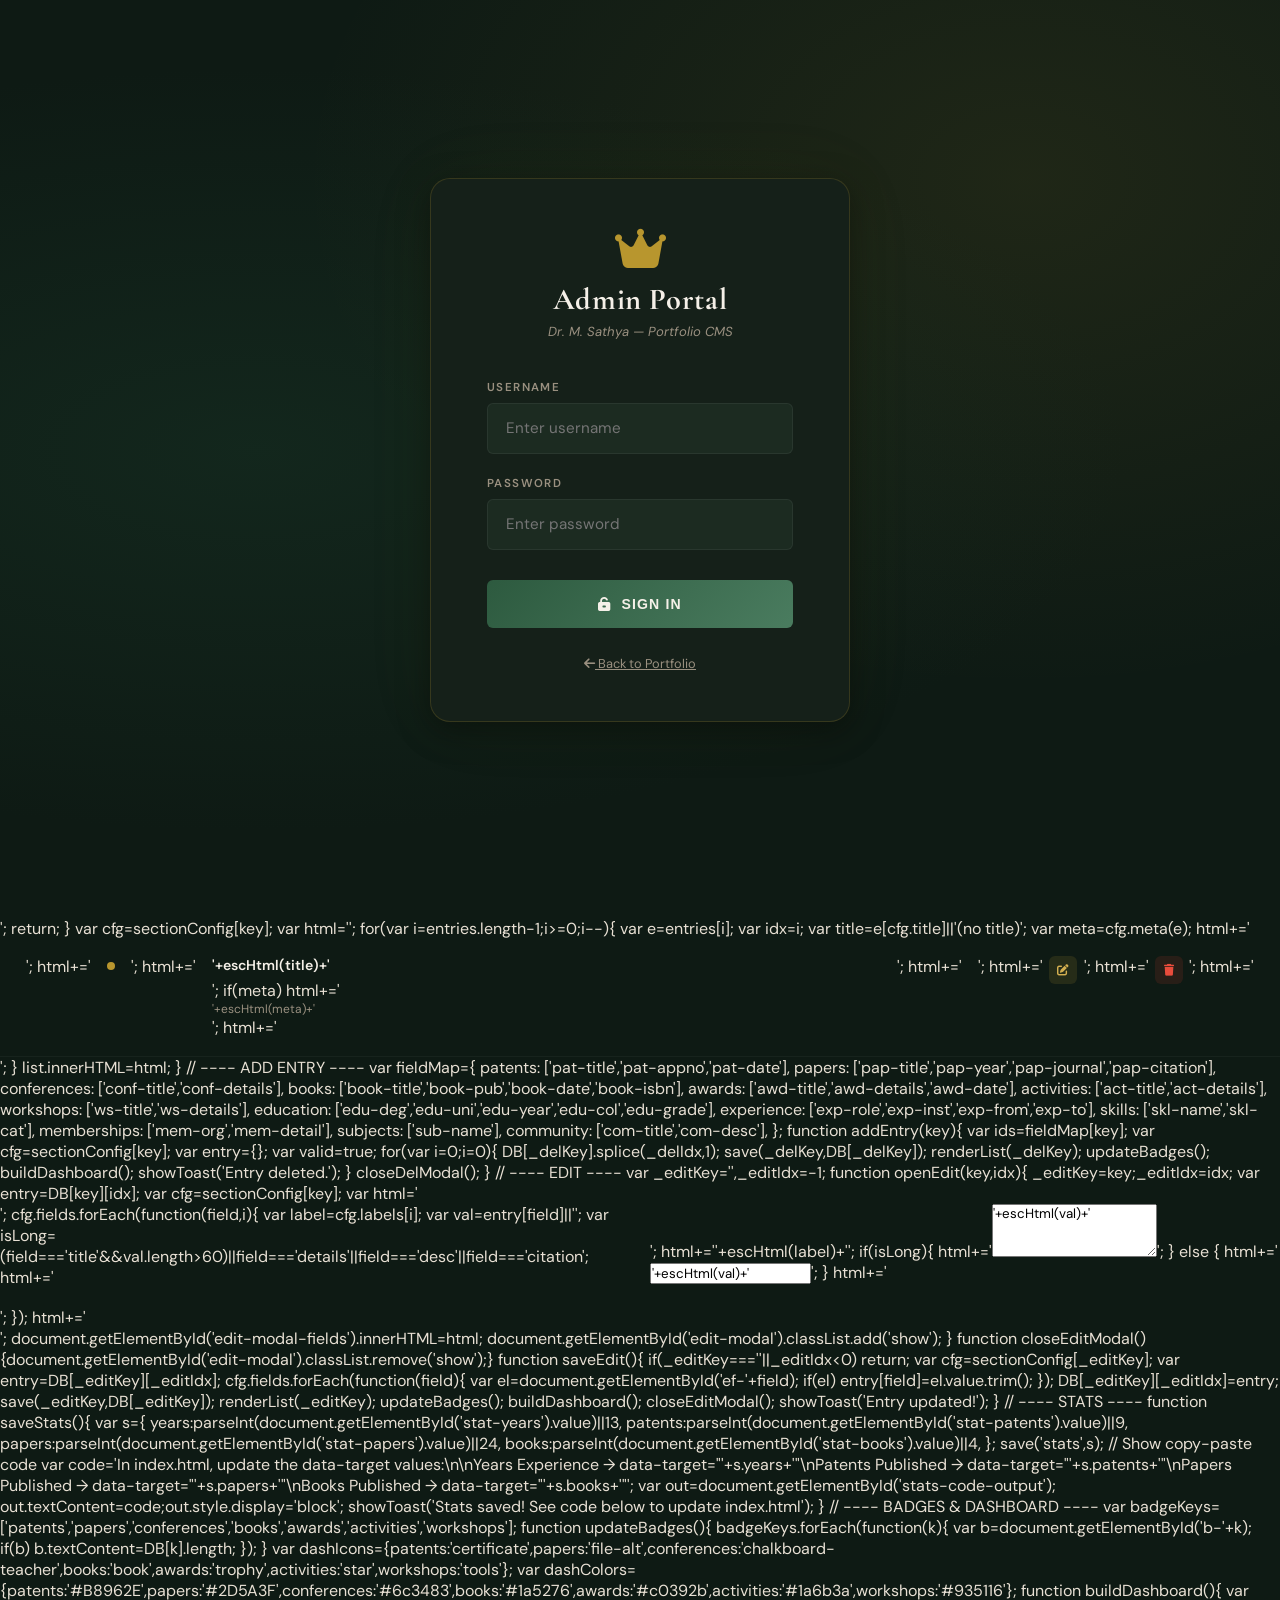
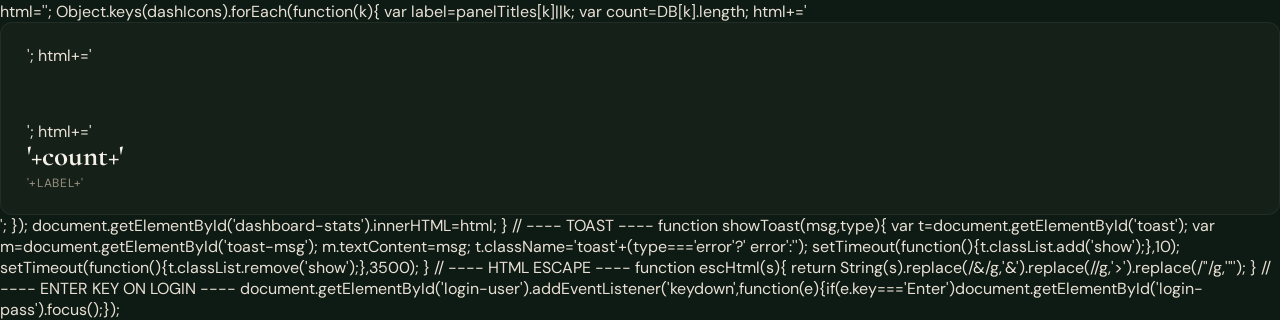
==== commit 778921ac: "Update admin.html" ====
--- a/admin.html
+++ b/admin.html
@@ -23,7 +23,7 @@
 body{background:var(--bg);color:var(--text);font-family:'DM Sans',sans-serif;min-height:100vh;overflow-x:hidden}
 h1,h2,h3{font-family:'Cormorant Garamond',serif}
 input,textarea,select{font-family:'DM Sans',sans-serif}
-
+ 
 /* ========= LOGIN SCREEN ========= */
 #login-screen{
   position:fixed;inset:0;background:var(--bg);
@@ -62,7 +62,7 @@
 .login-back{text-align:center;margin-top:1.5rem}
 .login-back a{font-size:.8rem;color:var(--text-soft);transition:var(--tr)}
 .login-back a:hover{color:var(--gold)}
-
+ 
 /* ========= ADMIN PANEL ========= */
 #admin-panel{display:none}
 /* Sidebar */
@@ -208,10 +208,32 @@
   .main-content{margin-left:0}.sidebar-toggle{display:flex}
   .stats-row{grid-template-columns:1fr 1fr}.form-grid{grid-template-columns:1fr}
 }
+/* Message cards */
+.msg-card{padding:1.4rem 1.6rem;border-bottom:1px solid rgba(255,255,255,0.04);transition:var(--tr)}
+.msg-card.unread{background:rgba(184,150,46,0.06);border-left:3px solid var(--gold)}
+.msg-card.read{border-left:3px solid transparent}
+.msg-header{display:flex;align-items:flex-start;justify-content:space-between;margin-bottom:.5rem;gap:1rem}
+.msg-sender{font-size:.92rem;font-weight:600;color:var(--ivory)}
+.msg-email{font-size:.75rem;color:var(--text-soft)}
+.msg-time{font-size:.72rem;color:var(--text-dim);white-space:nowrap;flex-shrink:0}
+.msg-body{font-size:.85rem;color:var(--text-soft);line-height:1.6}
+.msg-unread-dot{width:8px;height:8px;background:var(--gold);border-radius:50%;display:inline-block;margin-right:.4rem;flex-shrink:0;margin-top:4px}
+.msg-actions{display:flex;gap:.5rem;margin-top:.8rem;flex-wrap:wrap}
+.btn-msg-read{font-size:.72rem;padding:.25rem .7rem;background:rgba(184,150,46,0.12);border:1px solid rgba(184,150,46,0.25);color:var(--gold-light);border-radius:var(--radius);cursor:pointer;transition:var(--tr)}
+.btn-msg-read:hover{background:rgba(184,150,46,0.25)}
+.btn-msg-del{font-size:.72rem;padding:.25rem .7rem;background:rgba(192,57,43,0.12);border:1px solid rgba(192,57,43,0.2);color:#E74C3C;border-radius:var(--radius);cursor:pointer;transition:var(--tr)}
+.btn-msg-del:hover{background:rgba(192,57,43,0.25)}
+@keyframes spin{to{transform:rotate(360deg)}}
 </style>
 </head>
 <body>
-
+ 
+<!-- Cloud Loader Overlay -->
+<div id="cloud-loader" style="display:none;position:fixed;inset:0;background:rgba(14,26,20,0.88);z-index:99999;flex-direction:column;align-items:center;justify-content:center;gap:1.2rem">
+  <div style="width:48px;height:48px;border:3px solid rgba(184,150,46,0.2);border-top-color:var(--gold);border-radius:50%;animation:spin 0.8s linear infinite"></div>
+  <p style="color:var(--gold-light);font-size:.9rem;letter-spacing:.06em;font-family:'DM Sans',sans-serif">Loading...</p>
+</div>
+ 
 <!-- Login Screen -->
 <div id="login-screen">
   <div class="login-box">
@@ -233,7 +255,7 @@
     <div class="login-back"><a href="index.html"><i class="fas fa-arrow-left"></i> Back to Portfolio</a></div>
   </div>
 </div>
-
+ 
 <!-- Delete Confirm Modal -->
 <div class="modal-overlay" id="del-modal">
   <div class="modal-box">
@@ -245,7 +267,7 @@
     </div>
   </div>
 </div>
-
+ 
 <!-- Edit Modal -->
 <div class="edit-modal-overlay" id="edit-modal">
   <div class="edit-modal-box">
@@ -258,10 +280,10 @@
     </div>
   </div>
 </div>
-
+ 
 <!-- Toast -->
 <div class="toast" id="toast"><i class="fas fa-check-circle"></i><span id="toast-msg">Done!</span></div>
-
+ 
 <!-- Admin Panel -->
 <div id="admin-panel">
   <button class="sidebar-toggle" onclick="toggleSidebar()"><i class="fas fa-bars"></i></button>
@@ -281,22 +303,23 @@
       <nav class="sidebar-nav">
         <div class="nav-section-label">Overview</div>
         <div class="sidebar-link active" onclick="showPanel('dashboard')"><i class="fas fa-th-large"></i> Dashboard</div>
-
+        <div class="sidebar-link" onclick="showPanel('messages')"><i class="fas fa-envelope"></i> Messages <span class="badge" id="b-messages" style="background:var(--red);display:none">0</span></div>
+ 
         <div class="nav-section-label">Academic</div>
         <div class="sidebar-link" onclick="showPanel('education')"><i class="fas fa-graduation-cap"></i> Education</div>
         <div class="sidebar-link" onclick="showPanel('experience')"><i class="fas fa-briefcase"></i> Experience</div>
-
+ 
         <div class="nav-section-label">Research</div>
         <div class="sidebar-link" onclick="showPanel('patents')"><i class="fas fa-certificate"></i> Patents <span class="badge" id="b-patents">0</span></div>
         <div class="sidebar-link" onclick="showPanel('papers')"><i class="fas fa-file-alt"></i> Journal Papers <span class="badge" id="b-papers">0</span></div>
         <div class="sidebar-link" onclick="showPanel('conferences')"><i class="fas fa-chalkboard-teacher"></i> Conferences <span class="badge" id="b-conferences">0</span></div>
         <div class="sidebar-link" onclick="showPanel('books')"><i class="fas fa-book"></i> Books <span class="badge" id="b-books">0</span></div>
-
+ 
         <div class="nav-section-label">Achievements</div>
         <div class="sidebar-link" onclick="showPanel('awards')"><i class="fas fa-trophy"></i> Awards <span class="badge" id="b-awards">0</span></div>
         <div class="sidebar-link" onclick="showPanel('activities')"><i class="fas fa-star"></i> Professional Activities <span class="badge" id="b-activities">0</span></div>
         <div class="sidebar-link" onclick="showPanel('workshops')"><i class="fas fa-tools"></i> Workshops & FDPs <span class="badge" id="b-workshops">0</span></div>
-
+ 
         <div class="nav-section-label">More</div>
         <div class="sidebar-link" onclick="showPanel('skills')"><i class="fas fa-code"></i> Skills</div>
         <div class="sidebar-link" onclick="showPanel('memberships')"><i class="fas fa-id-badge"></i> Memberships</div>
@@ -308,7 +331,7 @@
         <button class="logout-btn" onclick="doLogout()"><i class="fas fa-sign-out-alt"></i> Sign Out</button>
       </div>
     </aside>
-
+ 
     <!-- Main -->
     <main class="main-content">
       <div class="topbar">
@@ -320,9 +343,9 @@
           <a href="index.html" class="view-site-btn" target="_blank"><i class="fas fa-external-link-alt"></i> View Portfolio</a>
         </div>
       </div>
-
+ 
       <div class="page-content">
-
+ 
         <!-- ===== DASHBOARD ===== -->
         <div class="section-panel active" id="panel-dashboard">
           <div class="welcome-banner">
@@ -343,7 +366,7 @@
             </div>
           </div>
         </div>
-
+ 
         <!-- ===== PATENTS ===== -->
         <div class="section-panel" id="panel-patents">
           <div class="add-form-card">
@@ -363,7 +386,7 @@
             <div class="entries-list" id="list-patents"></div>
           </div>
         </div>
-
+ 
         <!-- ===== JOURNAL PAPERS ===== -->
         <div class="section-panel" id="panel-papers">
           <div class="add-form-card">
@@ -384,7 +407,7 @@
             <div class="entries-list" id="list-papers"></div>
           </div>
         </div>
-
+ 
         <!-- ===== CONFERENCES ===== -->
         <div class="section-panel" id="panel-conferences">
           <div class="add-form-card">
@@ -403,7 +426,7 @@
             <div class="entries-list" id="list-conferences"></div>
           </div>
         </div>
-
+ 
         <!-- ===== BOOKS ===== -->
         <div class="section-panel" id="panel-books">
           <div class="add-form-card">
@@ -424,7 +447,7 @@
             <div class="entries-list" id="list-books"></div>
           </div>
         </div>
-
+ 
         <!-- ===== AWARDS ===== -->
         <div class="section-panel" id="panel-awards">
           <div class="add-form-card">
@@ -444,7 +467,7 @@
             <div class="entries-list" id="list-awards"></div>
           </div>
         </div>
-
+ 
         <!-- ===== PROFESSIONAL ACTIVITIES ===== -->
         <div class="section-panel" id="panel-activities">
           <div class="add-form-card">
@@ -463,7 +486,7 @@
             <div class="entries-list" id="list-activities"></div>
           </div>
         </div>
-
+ 
         <!-- ===== WORKSHOPS ===== -->
         <div class="section-panel" id="panel-workshops">
           <div class="add-form-card">
@@ -482,7 +505,7 @@
             <div class="entries-list" id="list-workshops"></div>
           </div>
         </div>
-
+ 
         <!-- ===== EDUCATION ===== -->
         <div class="section-panel" id="panel-education">
           <div class="add-form-card">
@@ -504,7 +527,7 @@
             <div class="entries-list" id="list-education"></div>
           </div>
         </div>
-
+ 
         <!-- ===== EXPERIENCE ===== -->
         <div class="section-panel" id="panel-experience">
           <div class="add-form-card">
@@ -525,7 +548,7 @@
             <div class="entries-list" id="list-experience"></div>
           </div>
         </div>
-
+ 
         <!-- ===== SKILLS ===== -->
         <div class="section-panel" id="panel-skills">
           <div class="add-form-card">
@@ -550,7 +573,7 @@
             <div class="entries-list" id="list-skills"></div>
           </div>
         </div>
-
+ 
         <!-- ===== MEMBERSHIPS ===== -->
         <div class="section-panel" id="panel-memberships">
           <div class="add-form-card">
@@ -569,7 +592,7 @@
             <div class="entries-list" id="list-memberships"></div>
           </div>
         </div>
-
+ 
         <!-- ===== SUBJECTS ===== -->
         <div class="section-panel" id="panel-subjects">
           <div class="add-form-card">
@@ -587,7 +610,7 @@
             <div class="entries-list" id="list-subjects"></div>
           </div>
         </div>
-
+ 
         <!-- ===== COMMUNITY ===== -->
         <div class="section-panel" id="panel-community">
           <div class="add-form-card">
@@ -606,7 +629,7 @@
             <div class="entries-list" id="list-community"></div>
           </div>
         </div>
-
+ 
         <!-- ===== HERO STATS ===== -->
         <div class="section-panel" id="panel-stats">
           <div class="add-form-card">
@@ -628,23 +651,391 @@
             <div id="stats-code-output" style="margin-top:1rem;background:var(--bg3);padding:1rem;border-radius:var(--radius);font-family:monospace;font-size:.8rem;color:var(--gold-pale);white-space:pre-wrap;display:none"></div>
           </div>
         </div>
-
+ 
+        </div>
+ 
+        <!-- ===== MESSAGES ===== -->
+        <div class="section-panel" id="panel-messages">
+          <div class="entries-card">
+            <div class="entries-header">
+              <h3><i class="fas fa-envelope"></i> Inbox &nbsp;<span class="entry-count" id="c-messages">0 messages</span></h3>
+              <button onclick="markAllRead()" style="background:rgba(184,150,46,0.12);border:1px solid rgba(184,150,46,0.3);color:var(--gold-light);font-size:.75rem;padding:.35rem 1rem;border-radius:var(--radius);cursor:pointer;display:flex;align-items:center;gap:.4rem"><i class="fas fa-check-double"></i> Mark all read</button>
+            </div>
+            <div class="entries-list" id="list-messages"></div>
+          </div>
+        </div>
+ 
       </div><!-- end page-content -->
     </main>
   </div>
 </div>
-
+ 
 <script>
 // ============================================================
-//   DR. MSS PORTFOLIO — ADMIN CMS
+//   DR. MSS PORTFOLIO — ADMIN CMS (CLOUD POWERED)
 // ============================================================
-
+ 
 var ADMIN = { name:'Sathya', pass:'m.sathya@123' };
-
+ 
+/* ---- JSONBIN CLOUD CONFIG ---- */
+var BIN_ID  = '69bab577c3097a1dd537ea09';
+var API_KEY = '$2a$10$5uNxIwnU1IwDKd.AjJFh8egNjrU1465BgAUB/fr/AKNLYQaLu.upC';
+var BIN_URL = 'https://api.jsonbin.io/v3/b/' + BIN_ID;
+ 
+/* In-memory DB */
+var DB = {
+  patents:[], papers:[], conferences:[], books:[],
+  awards:[], activities:[], workshops:[], education:[],
+  experience:[], skills:[], memberships:[], subjects:[], community:[]
+};
+var MSGS = [];
+var _saving = false;
+ 
+/* ---- LOADER OVERLAY ---- */
+function showLoader(msg){
+  var l=document.getElementById('cloud-loader');
+  if(l){l.querySelector('p').textContent=msg||'Syncing...';l.style.display='flex';}
+}
+function hideLoader(){
+  var l=document.getElementById('cloud-loader');
+  if(l)l.style.display='none';
+}
+ 
+/* ---- CLOUD LOAD ---- */
+function cloudLoad(callback){
+  showLoader('Loading your data from cloud...');
+  fetch(BIN_URL+'/latest',{headers:{'X-Master-Key':API_KEY,'X-Bin-Meta':'false'}})
+  .then(function(r){if(!r.ok)throw new Error('HTTP '+r.status);return r.json();})
+  .then(function(data){
+    Object.keys(DB).forEach(function(k){if(Array.isArray(data[k]))DB[k]=data[k];});
+    if(Array.isArray(data.messages))MSGS=data.messages;
+    hideLoader();
+    if(callback)callback();
+  })
+  .catch(function(err){
+    hideLoader();
+    console.warn('Cloud load failed, using localStorage fallback:',err);
+    Object.keys(DB).forEach(function(k){try{var v=localStorage.getItem('mss_'+k);if(v)DB[k]=JSON.parse(v);}catch(e){}});
+    try{var v=localStorage.getItem('mss_messages');if(v)MSGS=JSON.parse(v);}catch(e){}
+    if(callback)callback();
+    showToast('Using local data (cloud unavailable)','error');
+  });
+}
+ 
+/* ---- CLOUD SAVE ---- */
+function cloudSave(callback){
+  if(_saving){setTimeout(function(){if(callback)callback();},400);return;}
+  _saving=true;
+  var data={};
+  Object.keys(DB).forEach(function(k){data[k]=DB[k];});
+  data.messages=MSGS;
+  /* Always backup locally */
+  Object.keys(DB).forEach(function(k){try{localStorage.setItem('mss_'+k,JSON.stringify(DB[k]));}catch(e){}});
+  try{localStorage.setItem('mss_messages',JSON.stringify(MSGS));}catch(e){}
+  fetch(BIN_URL,{
+    method:'PUT',
+    headers:{'Content-Type':'application/json','X-Master-Key':API_KEY,'X-Bin-Versioning':'false'},
+    body:JSON.stringify(data)
+  })
+  .then(function(){_saving=false;if(callback)callback();})
+  .catch(function(err){
+    _saving=false;
+    console.warn('Cloud save failed:',err);
+    if(callback)callback();
+  });
+}
+ 
+/* Legacy helpers */
+function save(key,val){try{localStorage.setItem('mss_'+key,JSON.stringify(val));}catch(e){}}
+function load(key,def){try{var v=localStorage.getItem('mss_'+key);return v?JSON.parse(v):def;}catch(e){return def;}}
+ 
+/* ---- LOGIN ---- */
+function doLogin(){
+  var u=document.getElementById('login-user').value.trim();
+  var p=document.getElementById('login-pass').value;
+  var err=document.getElementById('login-error');
+  if(u===ADMIN.name && p===ADMIN.pass){
+    document.getElementById('login-screen').style.display='none';
+    document.getElementById('admin-panel').style.display='block';
+    err.style.display='none';
+    cloudLoad(function(){initAdmin();});
+  } else {
+    err.style.display='block';
+    document.getElementById('login-pass').value='';
+    document.getElementById('login-pass').focus();
+    document.getElementById('login-pass').style.borderColor='var(--red-light)';
+    setTimeout(function(){document.getElementById('login-pass').style.borderColor='';},1500);
+  }
+}
+function doLogout(){
+  document.getElementById('admin-panel').style.display='none';
+  document.getElementById('login-screen').style.display='flex';
+  document.getElementById('login-user').value='';
+  document.getElementById('login-pass').value='';
+}
+ 
+/* ---- INIT ---- */
+function initAdmin(){
+  updateClock();setInterval(updateClock,60000);
+  renderAll();
+  renderMessages();
+  buildDashboard();
+  var s=load('stats',{years:13,patents:9,papers:24,books:4});
+  document.getElementById('stat-years').value=s.years;
+  document.getElementById('stat-patents').value=s.patents;
+  document.getElementById('stat-papers').value=s.papers;
+  document.getElementById('stat-books').value=s.books;
+}
+function updateClock(){
+  var now=new Date();
+  var h=now.getHours(),m=now.getMinutes(),ampm=h>=12?'PM':'AM';
+  h=h%12||12;m=m<10?'0'+m:m;
+  var days=['Sunday','Monday','Tuesday','Wednesday','Thursday','Friday','Saturday'];
+  var months=['Jan','Feb','Mar','Apr','May','Jun','Jul','Aug','Sep','Oct','Nov','Dec'];
+  document.getElementById('current-time').textContent=days[now.getDay()]+', '+months[now.getMonth()]+' '+now.getDate()+' · '+h+':'+m+' '+ampm;
+}
+ 
+/* ---- PANEL NAVIGATION ---- */
+var panelTitles={
+  dashboard:'Dashboard',messages:'Messages',patents:'Patents',papers:'Journal Publications',
+  conferences:'Conference Papers',books:'Books Published',awards:'Awards & Recognition',
+  activities:'Professional Activities',workshops:'Workshops & FDPs',
+  education:'Education',experience:'Experience',skills:'Skills',
+  memberships:'Memberships',subjects:'Subjects',community:'Community',stats:'Hero Stats'
+};
+function showPanel(name){
+  document.querySelectorAll('.section-panel').forEach(function(p){p.classList.remove('active');});
+  document.querySelectorAll('.sidebar-link').forEach(function(l){l.classList.remove('active');});
+  var panel=document.getElementById('panel-'+name);
+  if(panel)panel.classList.add('active');
+  document.querySelectorAll('.sidebar-link').forEach(function(l){
+    if(l.getAttribute('onclick')&&l.getAttribute('onclick').indexOf("'"+name+"'")>-1)l.classList.add('active');
+  });
+  document.getElementById('topbar-heading').textContent=panelTitles[name]||name;
+  document.getElementById('topbar-sub').textContent='Manage your '+panelTitles[name];
+  if(name==='messages')renderMessages();
+  if(window.innerWidth<=900)closeSidebar();
+}
+function toggleSidebar(){document.getElementById('sidebar').classList.toggle('open');}
+function closeSidebar(){document.getElementById('sidebar').classList.remove('open');}
+ 
+/* ---- RENDER ALL ---- */
+function renderAll(){
+  Object.keys(DB).forEach(function(key){renderList(key);});
+  updateBadges();
+  buildDashboard();
+}
+ 
+/* ---- RENDER LIST ---- */
+var sectionConfig={
+  patents:    {fields:['title','appno','date'],labels:['Title','App. No.','Date'],title:'title',meta:function(e){return e.appno+' · '+e.date;}},
+  papers:     {fields:['title','year','journal','citation'],labels:['Title','Year','Journal','Citation'],title:'title',meta:function(e){return e.year+' · '+e.journal;}},
+  conferences:{fields:['title','details'],labels:['Title','Details'],title:'title',meta:function(e){return e.details;}},
+  books:      {fields:['title','pub','date','isbn'],labels:['Title','Publisher','Date','ISBN'],title:'title',meta:function(e){return e.pub+' · '+e.date;}},
+  awards:     {fields:['title','details','date'],labels:['Award','Details','Date'],title:'title',meta:function(e){return e.details+' · '+e.date;}},
+  activities: {fields:['title','details'],labels:['Activity','Details'],title:'title',meta:function(e){return e.details;}},
+  workshops:  {fields:['title','details'],labels:['Workshop','Details'],title:'title',meta:function(e){return e.details;}},
+  education:  {fields:['deg','uni','year','col','grade'],labels:['Degree','University','Year','Institution','Grade'],title:'deg',meta:function(e){return e.uni+' · '+e.year;}},
+  experience: {fields:['role','inst','from','to'],labels:['Role','Institution','From','To'],title:'role',meta:function(e){return e.inst+' · '+e.from+' – '+e.to;}},
+  skills:     {fields:['name','cat'],labels:['Skill','Category'],title:'name',meta:function(e){return e.cat;}},
+  memberships:{fields:['org','detail'],labels:['Organisation','Details'],title:'org',meta:function(e){return e.detail;}},
+  subjects:   {fields:['name'],labels:['Subject'],title:'name',meta:function(){return '';}},
+  community:  {fields:['title','desc'],labels:['Activity','Description'],title:'title',meta:function(e){return e.desc;}},
+};
+function renderList(key){
+  var list=document.getElementById('list-'+key);
+  var count=document.getElementById('c-'+key);
+  if(!list)return;
+  var entries=DB[key];
+  if(count)count.textContent=entries.length+' '+(entries.length===1?'entry':'entries');
+  if(entries.length===0){list.innerHTML='<div class="empty-state"><i class="fas fa-inbox"></i><p>No entries yet. Add your first one above.</p></div>';return;}
+  var cfg=sectionConfig[key];
+  var html='';
+  for(var i=entries.length-1;i>=0;i--){
+    var e=entries[i];var title=e[cfg.title]||'(no title)';var meta=cfg.meta(e);
+    html+='<div class="entry-item"><div class="entry-dot"></div><div class="entry-body"><div class="entry-title">'+escHtml(title)+'</div>';
+    if(meta)html+='<div class="entry-meta">'+escHtml(meta)+'</div>';
+    html+='</div><div class="entry-actions"><button class="btn-edit" onclick="openEdit(\''+key+'\','+i+')" title="Edit"><i class="fas fa-edit"></i></button><button class="btn-delete" onclick="askDelete(\''+key+'\','+i+')" title="Delete"><i class="fas fa-trash"></i></button></div></div>';
+  }
+  list.innerHTML=html;
+}
+ 
+/* ---- ADD ENTRY ---- */
+var fieldMap={
+  patents:     ['pat-title','pat-appno','pat-date'],
+  papers:      ['pap-title','pap-year','pap-journal','pap-citation'],
+  conferences: ['conf-title','conf-details'],
+  books:       ['book-title','book-pub','book-date','book-isbn'],
+  awards:      ['awd-title','awd-details','awd-date'],
+  activities:  ['act-title','act-details'],
+  workshops:   ['ws-title','ws-details'],
+  education:   ['edu-deg','edu-uni','edu-year','edu-col','edu-grade'],
+  experience:  ['exp-role','exp-inst','exp-from','exp-to'],
+  skills:      ['skl-name','skl-cat'],
+  memberships: ['mem-org','mem-detail'],
+  subjects:    ['sub-name'],
+  community:   ['com-title','com-desc'],
+};
+function addEntry(key){
+  var ids=fieldMap[key];var cfg=sectionConfig[key];var entry={};var valid=true;
+  for(var i=0;i<ids.length;i++){
+    var el=document.getElementById(ids[i]);if(!el)continue;
+    var fieldKey=cfg.fields[i];entry[fieldKey]=el.value.trim();
+    if(i===0&&!entry[fieldKey]){el.style.borderColor='var(--red-light)';setTimeout(function(e){e.style.borderColor='';}(el),1500);valid=false;}
+  }
+  if(!valid){showToast('Please fill in the required fields.','error');return;}
+  DB[key].push(entry);
+  showToast('Saving to cloud...');
+  cloudSave(function(){
+    clearForm(key);renderList(key);updateBadges();buildDashboard();
+    showToast('✓ Saved! Visible on all devices now.');
+  });
+}
+function clearForm(key){
+  var ids=fieldMap[key];if(!ids)return;
+  ids.forEach(function(id){var el=document.getElementById(id);if(el){el.value=el.tagName==='SELECT'?el.options[0].value:'';}});
+}
+ 
+/* ---- DELETE ---- */
+var _delKey='',_delIdx=-1;
+function askDelete(key,idx){_delKey=key;_delIdx=idx;document.getElementById('del-modal').classList.add('show');}
+function closeDelModal(){document.getElementById('del-modal').classList.remove('show');}
+function confirmDelete(){
+  if(_delKey&&_delIdx>=0){
+    DB[_delKey].splice(_delIdx,1);
+    cloudSave(function(){renderList(_delKey);updateBadges();buildDashboard();showToast('Deleted & synced.');});
+  }
+  closeDelModal();
+}
+ 
+/* ---- EDIT ---- */
+var _editKey='',_editIdx=-1;
+function openEdit(key,idx){
+  _editKey=key;_editIdx=idx;var entry=DB[key][idx];var cfg=sectionConfig[key];
+  var html='<div class="form-grid">';
+  cfg.fields.forEach(function(field,i){
+    var label=cfg.labels[i];var val=entry[field]||'';
+    var isLong=(field==='title'&&val.length>60)||field==='details'||field==='desc'||field==='citation';
+    html+='<div class="form-field'+(isLong?' span2':'')+'"><label>'+escHtml(label)+'</label>';
+    if(isLong){html+='<textarea id="ef-'+field+'" rows="3">'+escHtml(val)+'</textarea>';}
+    else{html+='<input type="text" id="ef-'+field+'" value="'+escHtml(val)+'">';}
+    html+='</div>';
+  });
+  html+='</div>';
+  document.getElementById('edit-modal-fields').innerHTML=html;
+  document.getElementById('edit-modal').classList.add('show');
+}
+function closeEditModal(){document.getElementById('edit-modal').classList.remove('show');}
+function saveEdit(){
+  if(_editKey===''||_editIdx<0)return;
+  var cfg=sectionConfig[_editKey];var entry=DB[_editKey][_editIdx];
+  cfg.fields.forEach(function(field){var el=document.getElementById('ef-'+field);if(el)entry[field]=el.value.trim();});
+  DB[_editKey][_editIdx]=entry;
+  cloudSave(function(){renderList(_editKey);updateBadges();buildDashboard();closeEditModal();showToast('Updated & synced!');});
+}
+ 
+/* ---- MESSAGES ---- */
+function renderMessages(){
+  MSGS=JSON.parse(localStorage.getItem('mss_messages')||'[]');
+  // Also merge from cloud DB if available
+  cloudLoad(function(){
+    var list=document.getElementById('list-messages');
+    var count=document.getElementById('c-messages');
+    if(!list)return;
+    if(count)count.textContent=MSGS.length+' '+(MSGS.length===1?'message':'messages');
+    if(MSGS.length===0){
+      list.innerHTML='<div class="empty-state"><i class="fas fa-inbox"></i><p>No messages yet.</p></div>';
+      updateBadges();return;
+    }
+    var html='';
+    var sorted=MSGS.slice().sort(function(a,b){return b.id-a.id;});
+    sorted.forEach(function(m){
+      html+='<div class="msg-card '+(m.read?'read':'unread')+'">';
+      html+='<div class="msg-header"><div style="display:flex;align-items:center;gap:.5rem">';
+      if(!m.read)html+='<span class="msg-unread-dot"></span>';
+      html+='<div><div class="msg-sender">'+escHtml(m.name)+'</div><div class="msg-email">'+escHtml(m.email)+'</div></div>';
+      html+='</div><div class="msg-time">'+escHtml(m.time)+'</div></div>';
+      html+='<div class="msg-body">'+escHtml(m.msg)+'</div>';
+      html+='<div class="msg-actions">';
+      if(!m.read)html+='<button class="btn-msg-read" onclick="markRead('+m.id+')"><i class="fas fa-check"></i> Mark read</button>';
+      html+='<button class="btn-msg-del" onclick="deleteMsg('+m.id+')"><i class="fas fa-trash"></i> Delete</button>';
+      html+='<a href="mailto:'+escHtml(m.email)+'" class="btn-msg-read" style="text-decoration:none"><i class="fas fa-reply"></i> Reply</a>';
+      html+='</div></div>';
+    });
+    list.innerHTML=html;
+    updateBadges();
+  });
+}
+function markRead(id){
+  MSGS.forEach(function(m){if(m.id===id)m.read=true;});
+  cloudSave(function(){renderMessages();});
+}
+function markAllRead(){
+  MSGS.forEach(function(m){m.read=true;});
+  cloudSave(function(){renderMessages();showToast('All marked as read.');});
+}
+function deleteMsg(id){
+  MSGS=MSGS.filter(function(m){return m.id!==id;});
+  cloudSave(function(){renderMessages();showToast('Message deleted.');});
+}
+ 
+/* ---- STATS ---- */
+function saveStats(){
+  var s={
+    years:parseInt(document.getElementById('stat-years').value)||13,
+    patents:parseInt(document.getElementById('stat-patents').value)||9,
+    papers:parseInt(document.getElementById('stat-papers').value)||24,
+    books:parseInt(document.getElementById('stat-books').value)||4,
+  };
+  save('stats',s);
+  var out=document.getElementById('stats-code-output');
+  out.textContent='Stats saved! Update data-target values in index.html:\nYears: '+s.years+'\nPatents: '+s.patents+'\nPapers: '+s.papers+'\nBooks: '+s.books;
+  out.style.display='block';
+  showToast('Stats saved!');
+}
+ 
+/* ---- BADGES & DASHBOARD ---- */
+var badgeKeys=['patents','papers','conferences','books','awards','activities','workshops'];
+function updateBadges(){
+  badgeKeys.forEach(function(k){var b=document.getElementById('b-'+k);if(b)b.textContent=DB[k].length;});
+  var unread=MSGS.filter(function(m){return !m.read;}).length;
+  var bm=document.getElementById('b-messages');
+  if(bm){bm.textContent=unread;bm.style.display=unread>0?'':'none';}
+}
+var dashIcons={patents:'certificate',papers:'file-alt',conferences:'chalkboard-teacher',books:'book',awards:'trophy',activities:'star',workshops:'tools'};
+var dashColors={patents:'#B8962E',papers:'#2D5A3F',conferences:'#6c3483',books:'#1a5276',awards:'#c0392b',activities:'#1a6b3a',workshops:'#935116'};
+function buildDashboard(){
+  var html='';
+  Object.keys(dashIcons).forEach(function(k){
+    var count=DB[k].length;
+    html+='<div class="stat-card" onclick="showPanel(\''+k+'\')" style="cursor:pointer">';
+    html+='<div class="stat-card-icon" style="background:'+dashColors[k]+'22;color:'+dashColors[k]+'"><i class="fas fa-'+dashIcons[k]+'"></i></div>';
+    html+='<h3>'+count+'</h3><p>'+(panelTitles[k]||k)+'</p></div>';
+  });
+  document.getElementById('dashboard-stats').innerHTML=html;
+}
+ 
+/* ---- TOAST ---- */
+function showToast(msg,type){
+  var t=document.getElementById('toast');var m=document.getElementById('toast-msg');
+  m.textContent=msg;t.className='toast'+(type==='error'?' error':'');
+  setTimeout(function(){t.classList.add('show');},10);
+  setTimeout(function(){t.classList.remove('show');},3500);
+}
+ 
+/* ---- HTML ESCAPE ---- */
+function escHtml(s){return String(s).replace(/&/g,'&amp;').replace(/</g,'&lt;').replace(/>/g,'&gt;').replace(/"/g,'&quot;');}
+ 
+/* ---- ENTER KEY ON LOGIN ---- */
+document.getElementById('login-user').addEventListener('keydown',function(e){if(e.key==='Enter')document.getElementById('login-pass').focus();});
+</script>
+</body>
+</html>
+ 
 // Storage helper
 function save(key,val){ try{localStorage.setItem('mss_'+key,JSON.stringify(val));}catch(e){} }
 function load(key,def){ try{var v=localStorage.getItem('mss_'+key);return v?JSON.parse(v):def;}catch(e){return def;} }
-
+ 
 // Data store — all sections
 var DB = {
   patents:    load('patents',[]),
@@ -661,7 +1052,7 @@
   subjects:   load('subjects',[]),
   community:  load('community',[]),
 };
-
+ 
 // ---- LOGIN ----
 function doLogin(){
   var u=document.getElementById('login-user').value.trim();
@@ -686,7 +1077,7 @@
   document.getElementById('login-user').value='';
   document.getElementById('login-pass').value='';
 }
-
+ 
 // ---- INIT ----
 function initAdmin(){
   updateClock();setInterval(updateClock,60000);
@@ -707,7 +1098,7 @@
   var months=['Jan','Feb','Mar','Apr','May','Jun','Jul','Aug','Sep','Oct','Nov','Dec'];
   document.getElementById('current-time').textContent=days[now.getDay()]+', '+months[now.getMonth()]+' '+now.getDate()+' · '+h+':'+m+' '+ampm;
 }
-
+ 
 // ---- PANEL NAVIGATION ----
 var panelTitles={
   dashboard:'Dashboard',patents:'Patents',papers:'Journal Publications',
@@ -730,14 +1121,14 @@
 }
 function toggleSidebar(){document.getElementById('sidebar').classList.toggle('open');}
 function closeSidebar(){document.getElementById('sidebar').classList.remove('open');}
-
+ 
 // ---- RENDER ALL ----
 function renderAll(){
   Object.keys(DB).forEach(function(key){renderList(key);});
   updateBadges();
   buildDashboard();
 }
-
+ 
 // ---- RENDER LIST ----
 var sectionConfig = {
   patents:    {fields:['title','appno','date'], labels:['Title','App. No.','Date'], title:'title', meta:function(e){return e.appno+' · '+e.date;}},
@@ -783,7 +1174,7 @@
   }
   list.innerHTML=html;
 }
-
+ 
 // ---- ADD ENTRY ----
 var fieldMap={
   patents:     ['pat-title','pat-appno','pat-date'],
@@ -831,7 +1222,7 @@
   if(!ids) return;
   ids.forEach(function(id){var el=document.getElementById(id);if(el){el.value=el.tagName==='SELECT'?el.options[0].value:'';}});
 }
-
+ 
 // ---- DELETE ----
 var _delKey='',_delIdx=-1;
 function askDelete(key,idx){
@@ -850,7 +1241,7 @@
   }
   closeDelModal();
 }
-
+ 
 // ---- EDIT ----
 var _editKey='',_editIdx=-1;
 function openEdit(key,idx){
@@ -892,7 +1283,7 @@
   closeEditModal();
   showToast('Entry updated!');
 }
-
+ 
 // ---- STATS ----
 function saveStats(){
   var s={
@@ -908,7 +1299,7 @@
   out.textContent=code;out.style.display='block';
   showToast('Stats saved! See code below to update index.html');
 }
-
+ 
 // ---- BADGES & DASHBOARD ----
 var badgeKeys=['patents','papers','conferences','books','awards','activities','workshops'];
 function updateBadges(){
@@ -930,7 +1321,7 @@
   });
   document.getElementById('dashboard-stats').innerHTML=html;
 }
-
+ 
 // ---- TOAST ----
 function showToast(msg,type){
   var t=document.getElementById('toast');
@@ -940,12 +1331,12 @@
   setTimeout(function(){t.classList.add('show');},10);
   setTimeout(function(){t.classList.remove('show');},3500);
 }
-
+ 
 // ---- HTML ESCAPE ----
 function escHtml(s){
   return String(s).replace(/&/g,'&amp;').replace(/</g,'&lt;').replace(/>/g,'&gt;').replace(/"/g,'&quot;');
 }
-
+ 
 // ---- ENTER KEY ON LOGIN ----
 document.getElementById('login-user').addEventListener('keydown',function(e){if(e.key==='Enter')document.getElementById('login-pass').focus();});
 </script>
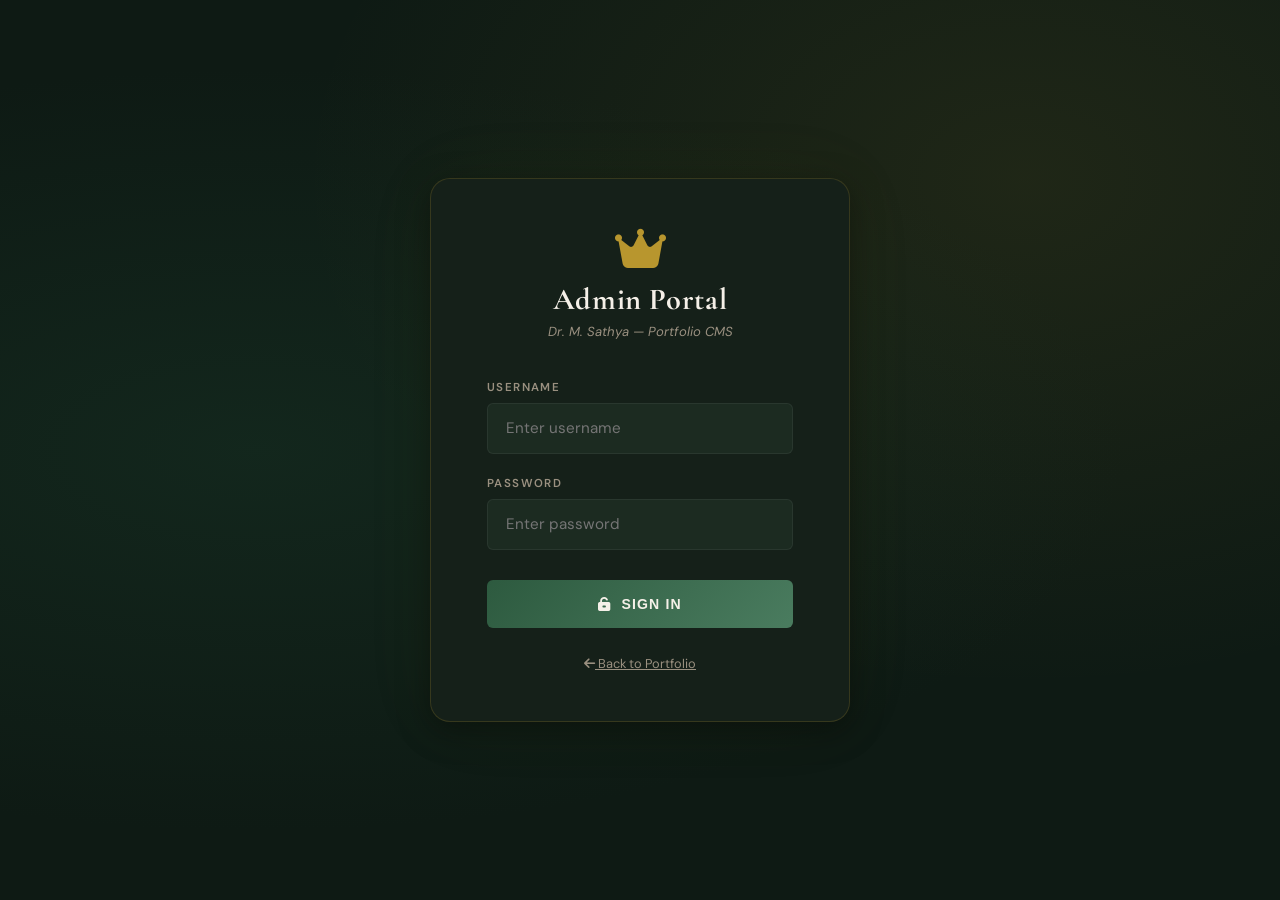
==== commit 6934a2c1: "Update admin.html" ====
--- a/admin.html
+++ b/admin.html
@@ -23,7 +23,7 @@
 body{background:var(--bg);color:var(--text);font-family:'DM Sans',sans-serif;min-height:100vh;overflow-x:hidden}
 h1,h2,h3{font-family:'Cormorant Garamond',serif}
 input,textarea,select{font-family:'DM Sans',sans-serif}
- 
+
 /* ========= LOGIN SCREEN ========= */
 #login-screen{
   position:fixed;inset:0;background:var(--bg);
@@ -62,7 +62,7 @@
 .login-back{text-align:center;margin-top:1.5rem}
 .login-back a{font-size:.8rem;color:var(--text-soft);transition:var(--tr)}
 .login-back a:hover{color:var(--gold)}
- 
+
 /* ========= ADMIN PANEL ========= */
 #admin-panel{display:none}
 /* Sidebar */
@@ -208,32 +208,10 @@
   .main-content{margin-left:0}.sidebar-toggle{display:flex}
   .stats-row{grid-template-columns:1fr 1fr}.form-grid{grid-template-columns:1fr}
 }
-/* Message cards */
-.msg-card{padding:1.4rem 1.6rem;border-bottom:1px solid rgba(255,255,255,0.04);transition:var(--tr)}
-.msg-card.unread{background:rgba(184,150,46,0.06);border-left:3px solid var(--gold)}
-.msg-card.read{border-left:3px solid transparent}
-.msg-header{display:flex;align-items:flex-start;justify-content:space-between;margin-bottom:.5rem;gap:1rem}
-.msg-sender{font-size:.92rem;font-weight:600;color:var(--ivory)}
-.msg-email{font-size:.75rem;color:var(--text-soft)}
-.msg-time{font-size:.72rem;color:var(--text-dim);white-space:nowrap;flex-shrink:0}
-.msg-body{font-size:.85rem;color:var(--text-soft);line-height:1.6}
-.msg-unread-dot{width:8px;height:8px;background:var(--gold);border-radius:50%;display:inline-block;margin-right:.4rem;flex-shrink:0;margin-top:4px}
-.msg-actions{display:flex;gap:.5rem;margin-top:.8rem;flex-wrap:wrap}
-.btn-msg-read{font-size:.72rem;padding:.25rem .7rem;background:rgba(184,150,46,0.12);border:1px solid rgba(184,150,46,0.25);color:var(--gold-light);border-radius:var(--radius);cursor:pointer;transition:var(--tr)}
-.btn-msg-read:hover{background:rgba(184,150,46,0.25)}
-.btn-msg-del{font-size:.72rem;padding:.25rem .7rem;background:rgba(192,57,43,0.12);border:1px solid rgba(192,57,43,0.2);color:#E74C3C;border-radius:var(--radius);cursor:pointer;transition:var(--tr)}
-.btn-msg-del:hover{background:rgba(192,57,43,0.25)}
-@keyframes spin{to{transform:rotate(360deg)}}
 </style>
 </head>
 <body>
- 
-<!-- Cloud Loader Overlay -->
-<div id="cloud-loader" style="display:none;position:fixed;inset:0;background:rgba(14,26,20,0.88);z-index:99999;flex-direction:column;align-items:center;justify-content:center;gap:1.2rem">
-  <div style="width:48px;height:48px;border:3px solid rgba(184,150,46,0.2);border-top-color:var(--gold);border-radius:50%;animation:spin 0.8s linear infinite"></div>
-  <p style="color:var(--gold-light);font-size:.9rem;letter-spacing:.06em;font-family:'DM Sans',sans-serif">Loading...</p>
-</div>
- 
+
 <!-- Login Screen -->
 <div id="login-screen">
   <div class="login-box">
@@ -255,7 +233,7 @@
     <div class="login-back"><a href="index.html"><i class="fas fa-arrow-left"></i> Back to Portfolio</a></div>
   </div>
 </div>
- 
+
 <!-- Delete Confirm Modal -->
 <div class="modal-overlay" id="del-modal">
   <div class="modal-box">
@@ -267,7 +245,7 @@
     </div>
   </div>
 </div>
- 
+
 <!-- Edit Modal -->
 <div class="edit-modal-overlay" id="edit-modal">
   <div class="edit-modal-box">
@@ -280,10 +258,10 @@
     </div>
   </div>
 </div>
- 
+
 <!-- Toast -->
 <div class="toast" id="toast"><i class="fas fa-check-circle"></i><span id="toast-msg">Done!</span></div>
- 
+
 <!-- Admin Panel -->
 <div id="admin-panel">
   <button class="sidebar-toggle" onclick="toggleSidebar()"><i class="fas fa-bars"></i></button>
@@ -303,23 +281,22 @@
       <nav class="sidebar-nav">
         <div class="nav-section-label">Overview</div>
         <div class="sidebar-link active" onclick="showPanel('dashboard')"><i class="fas fa-th-large"></i> Dashboard</div>
-        <div class="sidebar-link" onclick="showPanel('messages')"><i class="fas fa-envelope"></i> Messages <span class="badge" id="b-messages" style="background:var(--red);display:none">0</span></div>
- 
+
         <div class="nav-section-label">Academic</div>
         <div class="sidebar-link" onclick="showPanel('education')"><i class="fas fa-graduation-cap"></i> Education</div>
         <div class="sidebar-link" onclick="showPanel('experience')"><i class="fas fa-briefcase"></i> Experience</div>
- 
+
         <div class="nav-section-label">Research</div>
         <div class="sidebar-link" onclick="showPanel('patents')"><i class="fas fa-certificate"></i> Patents <span class="badge" id="b-patents">0</span></div>
         <div class="sidebar-link" onclick="showPanel('papers')"><i class="fas fa-file-alt"></i> Journal Papers <span class="badge" id="b-papers">0</span></div>
         <div class="sidebar-link" onclick="showPanel('conferences')"><i class="fas fa-chalkboard-teacher"></i> Conferences <span class="badge" id="b-conferences">0</span></div>
         <div class="sidebar-link" onclick="showPanel('books')"><i class="fas fa-book"></i> Books <span class="badge" id="b-books">0</span></div>
- 
+
         <div class="nav-section-label">Achievements</div>
         <div class="sidebar-link" onclick="showPanel('awards')"><i class="fas fa-trophy"></i> Awards <span class="badge" id="b-awards">0</span></div>
         <div class="sidebar-link" onclick="showPanel('activities')"><i class="fas fa-star"></i> Professional Activities <span class="badge" id="b-activities">0</span></div>
         <div class="sidebar-link" onclick="showPanel('workshops')"><i class="fas fa-tools"></i> Workshops & FDPs <span class="badge" id="b-workshops">0</span></div>
- 
+
         <div class="nav-section-label">More</div>
         <div class="sidebar-link" onclick="showPanel('skills')"><i class="fas fa-code"></i> Skills</div>
         <div class="sidebar-link" onclick="showPanel('memberships')"><i class="fas fa-id-badge"></i> Memberships</div>
@@ -331,7 +308,7 @@
         <button class="logout-btn" onclick="doLogout()"><i class="fas fa-sign-out-alt"></i> Sign Out</button>
       </div>
     </aside>
- 
+
     <!-- Main -->
     <main class="main-content">
       <div class="topbar">
@@ -343,9 +320,9 @@
           <a href="index.html" class="view-site-btn" target="_blank"><i class="fas fa-external-link-alt"></i> View Portfolio</a>
         </div>
       </div>
- 
+
       <div class="page-content">
- 
+
         <!-- ===== DASHBOARD ===== -->
         <div class="section-panel active" id="panel-dashboard">
           <div class="welcome-banner">
@@ -366,7 +343,7 @@
             </div>
           </div>
         </div>
- 
+
         <!-- ===== PATENTS ===== -->
         <div class="section-panel" id="panel-patents">
           <div class="add-form-card">
@@ -386,7 +363,7 @@
             <div class="entries-list" id="list-patents"></div>
           </div>
         </div>
- 
+
         <!-- ===== JOURNAL PAPERS ===== -->
         <div class="section-panel" id="panel-papers">
           <div class="add-form-card">
@@ -407,7 +384,7 @@
             <div class="entries-list" id="list-papers"></div>
           </div>
         </div>
- 
+
         <!-- ===== CONFERENCES ===== -->
         <div class="section-panel" id="panel-conferences">
           <div class="add-form-card">
@@ -426,7 +403,7 @@
             <div class="entries-list" id="list-conferences"></div>
           </div>
         </div>
- 
+
         <!-- ===== BOOKS ===== -->
         <div class="section-panel" id="panel-books">
           <div class="add-form-card">
@@ -447,7 +424,7 @@
             <div class="entries-list" id="list-books"></div>
           </div>
         </div>
- 
+
         <!-- ===== AWARDS ===== -->
         <div class="section-panel" id="panel-awards">
           <div class="add-form-card">
@@ -467,7 +444,7 @@
             <div class="entries-list" id="list-awards"></div>
           </div>
         </div>
- 
+
         <!-- ===== PROFESSIONAL ACTIVITIES ===== -->
         <div class="section-panel" id="panel-activities">
           <div class="add-form-card">
@@ -486,7 +463,7 @@
             <div class="entries-list" id="list-activities"></div>
           </div>
         </div>
- 
+
         <!-- ===== WORKSHOPS ===== -->
         <div class="section-panel" id="panel-workshops">
           <div class="add-form-card">
@@ -505,7 +482,7 @@
             <div class="entries-list" id="list-workshops"></div>
           </div>
         </div>
- 
+
         <!-- ===== EDUCATION ===== -->
         <div class="section-panel" id="panel-education">
           <div class="add-form-card">
@@ -527,7 +504,7 @@
             <div class="entries-list" id="list-education"></div>
           </div>
         </div>
- 
+
         <!-- ===== EXPERIENCE ===== -->
         <div class="section-panel" id="panel-experience">
           <div class="add-form-card">
@@ -548,7 +525,7 @@
             <div class="entries-list" id="list-experience"></div>
           </div>
         </div>
- 
+
         <!-- ===== SKILLS ===== -->
         <div class="section-panel" id="panel-skills">
           <div class="add-form-card">
@@ -573,7 +550,7 @@
             <div class="entries-list" id="list-skills"></div>
           </div>
         </div>
- 
+
         <!-- ===== MEMBERSHIPS ===== -->
         <div class="section-panel" id="panel-memberships">
           <div class="add-form-card">
@@ -592,7 +569,7 @@
             <div class="entries-list" id="list-memberships"></div>
           </div>
         </div>
- 
+
         <!-- ===== SUBJECTS ===== -->
         <div class="section-panel" id="panel-subjects">
           <div class="add-form-card">
@@ -610,7 +587,7 @@
             <div class="entries-list" id="list-subjects"></div>
           </div>
         </div>
- 
+
         <!-- ===== COMMUNITY ===== -->
         <div class="section-panel" id="panel-community">
           <div class="add-form-card">
@@ -629,12 +606,12 @@
             <div class="entries-list" id="list-community"></div>
           </div>
         </div>
- 
+
         <!-- ===== HERO STATS ===== -->
         <div class="section-panel" id="panel-stats">
           <div class="add-form-card">
             <h3><i class="fas fa-chart-bar"></i> Edit Hero Statistics</h3>
-            <p style="font-size:.85rem;color:var(--text-soft);margin-bottom:1.5rem">These numbers appear in the hero banner at the top of your portfolio.</p>
+            <p style="font-size:.85rem;color:var(--text-soft);margin-bottom:1.5rem">These numbers appear in the hero banner at the top of your portfolio. Changes sync automatically to all devices.</p>
             <div class="form-grid">
               <div class="form-field"><label>Years Experience</label><input type="number" id="stat-years" placeholder="e.g. 13"></div>
               <div class="form-field"><label>Patents Published</label><input type="number" id="stat-patents" placeholder="e.g. 9"></div>
@@ -645,397 +622,24 @@
               <button class="btn-add" onclick="saveStats()"><i class="fas fa-save"></i> Save Stats</button>
             </div>
           </div>
-          <div class="add-form-card">
-            <h3><i class="fas fa-info-circle"></i> How to apply these changes</h3>
-            <p style="font-size:.85rem;color:var(--text-soft);line-height:1.7">After clicking "Save Stats", the values are stored in your browser. To update the actual portfolio page, copy the generated code below and paste it into your <code style="background:var(--bg3);padding:.1rem .4rem;border-radius:3px;font-size:.8rem">index.html</code> file, replacing the old stat counter values.</p>
-            <div id="stats-code-output" style="margin-top:1rem;background:var(--bg3);padding:1rem;border-radius:var(--radius);font-family:monospace;font-size:.8rem;color:var(--gold-pale);white-space:pre-wrap;display:none"></div>
-          </div>
-        </div>
- 
-        </div>
- 
-        <!-- ===== MESSAGES ===== -->
-        <div class="section-panel" id="panel-messages">
-          <div class="entries-card">
-            <div class="entries-header">
-              <h3><i class="fas fa-envelope"></i> Inbox &nbsp;<span class="entry-count" id="c-messages">0 messages</span></h3>
-              <button onclick="markAllRead()" style="background:rgba(184,150,46,0.12);border:1px solid rgba(184,150,46,0.3);color:var(--gold-light);font-size:.75rem;padding:.35rem 1rem;border-radius:var(--radius);cursor:pointer;display:flex;align-items:center;gap:.4rem"><i class="fas fa-check-double"></i> Mark all read</button>
-            </div>
-            <div class="entries-list" id="list-messages"></div>
-          </div>
-        </div>
- 
+        </div>
+
       </div><!-- end page-content -->
     </main>
   </div>
 </div>
- 
+
 <script>
 // ============================================================
-//   DR. MSS PORTFOLIO — ADMIN CMS (CLOUD POWERED)
+//   DR. MSS PORTFOLIO — ADMIN CMS
 // ============================================================
- 
+
 var ADMIN = { name:'Sathya', pass:'m.sathya@123' };
- 
-/* ---- JSONBIN CLOUD CONFIG ---- */
-var BIN_ID  = '69bab577c3097a1dd537ea09';
-var API_KEY = '$2a$10$5uNxIwnU1IwDKd.AjJFh8egNjrU1465BgAUB/fr/AKNLYQaLu.upC';
-var BIN_URL = 'https://api.jsonbin.io/v3/b/' + BIN_ID;
- 
-/* In-memory DB */
-var DB = {
-  patents:[], papers:[], conferences:[], books:[],
-  awards:[], activities:[], workshops:[], education:[],
-  experience:[], skills:[], memberships:[], subjects:[], community:[]
-};
-var MSGS = [];
-var _saving = false;
- 
-/* ---- LOADER OVERLAY ---- */
-function showLoader(msg){
-  var l=document.getElementById('cloud-loader');
-  if(l){l.querySelector('p').textContent=msg||'Syncing...';l.style.display='flex';}
-}
-function hideLoader(){
-  var l=document.getElementById('cloud-loader');
-  if(l)l.style.display='none';
-}
- 
-/* ---- CLOUD LOAD ---- */
-function cloudLoad(callback){
-  showLoader('Loading your data from cloud...');
-  fetch(BIN_URL+'/latest',{headers:{'X-Master-Key':API_KEY,'X-Bin-Meta':'false'}})
-  .then(function(r){if(!r.ok)throw new Error('HTTP '+r.status);return r.json();})
-  .then(function(data){
-    Object.keys(DB).forEach(function(k){if(Array.isArray(data[k]))DB[k]=data[k];});
-    if(Array.isArray(data.messages))MSGS=data.messages;
-    hideLoader();
-    if(callback)callback();
-  })
-  .catch(function(err){
-    hideLoader();
-    console.warn('Cloud load failed, using localStorage fallback:',err);
-    Object.keys(DB).forEach(function(k){try{var v=localStorage.getItem('mss_'+k);if(v)DB[k]=JSON.parse(v);}catch(e){}});
-    try{var v=localStorage.getItem('mss_messages');if(v)MSGS=JSON.parse(v);}catch(e){}
-    if(callback)callback();
-    showToast('Using local data (cloud unavailable)','error');
-  });
-}
- 
-/* ---- CLOUD SAVE ---- */
-function cloudSave(callback){
-  if(_saving){setTimeout(function(){if(callback)callback();},400);return;}
-  _saving=true;
-  var data={};
-  Object.keys(DB).forEach(function(k){data[k]=DB[k];});
-  data.messages=MSGS;
-  /* Always backup locally */
-  Object.keys(DB).forEach(function(k){try{localStorage.setItem('mss_'+k,JSON.stringify(DB[k]));}catch(e){}});
-  try{localStorage.setItem('mss_messages',JSON.stringify(MSGS));}catch(e){}
-  fetch(BIN_URL,{
-    method:'PUT',
-    headers:{'Content-Type':'application/json','X-Master-Key':API_KEY,'X-Bin-Versioning':'false'},
-    body:JSON.stringify(data)
-  })
-  .then(function(){_saving=false;if(callback)callback();})
-  .catch(function(err){
-    _saving=false;
-    console.warn('Cloud save failed:',err);
-    if(callback)callback();
-  });
-}
- 
-/* Legacy helpers */
-function save(key,val){try{localStorage.setItem('mss_'+key,JSON.stringify(val));}catch(e){}}
-function load(key,def){try{var v=localStorage.getItem('mss_'+key);return v?JSON.parse(v):def;}catch(e){return def;}}
- 
-/* ---- LOGIN ---- */
-function doLogin(){
-  var u=document.getElementById('login-user').value.trim();
-  var p=document.getElementById('login-pass').value;
-  var err=document.getElementById('login-error');
-  if(u===ADMIN.name && p===ADMIN.pass){
-    document.getElementById('login-screen').style.display='none';
-    document.getElementById('admin-panel').style.display='block';
-    err.style.display='none';
-    cloudLoad(function(){initAdmin();});
-  } else {
-    err.style.display='block';
-    document.getElementById('login-pass').value='';
-    document.getElementById('login-pass').focus();
-    document.getElementById('login-pass').style.borderColor='var(--red-light)';
-    setTimeout(function(){document.getElementById('login-pass').style.borderColor='';},1500);
-  }
-}
-function doLogout(){
-  document.getElementById('admin-panel').style.display='none';
-  document.getElementById('login-screen').style.display='flex';
-  document.getElementById('login-user').value='';
-  document.getElementById('login-pass').value='';
-}
- 
-/* ---- INIT ---- */
-function initAdmin(){
-  updateClock();setInterval(updateClock,60000);
-  renderAll();
-  renderMessages();
-  buildDashboard();
-  var s=load('stats',{years:13,patents:9,papers:24,books:4});
-  document.getElementById('stat-years').value=s.years;
-  document.getElementById('stat-patents').value=s.patents;
-  document.getElementById('stat-papers').value=s.papers;
-  document.getElementById('stat-books').value=s.books;
-}
-function updateClock(){
-  var now=new Date();
-  var h=now.getHours(),m=now.getMinutes(),ampm=h>=12?'PM':'AM';
-  h=h%12||12;m=m<10?'0'+m:m;
-  var days=['Sunday','Monday','Tuesday','Wednesday','Thursday','Friday','Saturday'];
-  var months=['Jan','Feb','Mar','Apr','May','Jun','Jul','Aug','Sep','Oct','Nov','Dec'];
-  document.getElementById('current-time').textContent=days[now.getDay()]+', '+months[now.getMonth()]+' '+now.getDate()+' · '+h+':'+m+' '+ampm;
-}
- 
-/* ---- PANEL NAVIGATION ---- */
-var panelTitles={
-  dashboard:'Dashboard',messages:'Messages',patents:'Patents',papers:'Journal Publications',
-  conferences:'Conference Papers',books:'Books Published',awards:'Awards & Recognition',
-  activities:'Professional Activities',workshops:'Workshops & FDPs',
-  education:'Education',experience:'Experience',skills:'Skills',
-  memberships:'Memberships',subjects:'Subjects',community:'Community',stats:'Hero Stats'
-};
-function showPanel(name){
-  document.querySelectorAll('.section-panel').forEach(function(p){p.classList.remove('active');});
-  document.querySelectorAll('.sidebar-link').forEach(function(l){l.classList.remove('active');});
-  var panel=document.getElementById('panel-'+name);
-  if(panel)panel.classList.add('active');
-  document.querySelectorAll('.sidebar-link').forEach(function(l){
-    if(l.getAttribute('onclick')&&l.getAttribute('onclick').indexOf("'"+name+"'")>-1)l.classList.add('active');
-  });
-  document.getElementById('topbar-heading').textContent=panelTitles[name]||name;
-  document.getElementById('topbar-sub').textContent='Manage your '+panelTitles[name];
-  if(name==='messages')renderMessages();
-  if(window.innerWidth<=900)closeSidebar();
-}
-function toggleSidebar(){document.getElementById('sidebar').classList.toggle('open');}
-function closeSidebar(){document.getElementById('sidebar').classList.remove('open');}
- 
-/* ---- RENDER ALL ---- */
-function renderAll(){
-  Object.keys(DB).forEach(function(key){renderList(key);});
-  updateBadges();
-  buildDashboard();
-}
- 
-/* ---- RENDER LIST ---- */
-var sectionConfig={
-  patents:    {fields:['title','appno','date'],labels:['Title','App. No.','Date'],title:'title',meta:function(e){return e.appno+' · '+e.date;}},
-  papers:     {fields:['title','year','journal','citation'],labels:['Title','Year','Journal','Citation'],title:'title',meta:function(e){return e.year+' · '+e.journal;}},
-  conferences:{fields:['title','details'],labels:['Title','Details'],title:'title',meta:function(e){return e.details;}},
-  books:      {fields:['title','pub','date','isbn'],labels:['Title','Publisher','Date','ISBN'],title:'title',meta:function(e){return e.pub+' · '+e.date;}},
-  awards:     {fields:['title','details','date'],labels:['Award','Details','Date'],title:'title',meta:function(e){return e.details+' · '+e.date;}},
-  activities: {fields:['title','details'],labels:['Activity','Details'],title:'title',meta:function(e){return e.details;}},
-  workshops:  {fields:['title','details'],labels:['Workshop','Details'],title:'title',meta:function(e){return e.details;}},
-  education:  {fields:['deg','uni','year','col','grade'],labels:['Degree','University','Year','Institution','Grade'],title:'deg',meta:function(e){return e.uni+' · '+e.year;}},
-  experience: {fields:['role','inst','from','to'],labels:['Role','Institution','From','To'],title:'role',meta:function(e){return e.inst+' · '+e.from+' – '+e.to;}},
-  skills:     {fields:['name','cat'],labels:['Skill','Category'],title:'name',meta:function(e){return e.cat;}},
-  memberships:{fields:['org','detail'],labels:['Organisation','Details'],title:'org',meta:function(e){return e.detail;}},
-  subjects:   {fields:['name'],labels:['Subject'],title:'name',meta:function(){return '';}},
-  community:  {fields:['title','desc'],labels:['Activity','Description'],title:'title',meta:function(e){return e.desc;}},
-};
-function renderList(key){
-  var list=document.getElementById('list-'+key);
-  var count=document.getElementById('c-'+key);
-  if(!list)return;
-  var entries=DB[key];
-  if(count)count.textContent=entries.length+' '+(entries.length===1?'entry':'entries');
-  if(entries.length===0){list.innerHTML='<div class="empty-state"><i class="fas fa-inbox"></i><p>No entries yet. Add your first one above.</p></div>';return;}
-  var cfg=sectionConfig[key];
-  var html='';
-  for(var i=entries.length-1;i>=0;i--){
-    var e=entries[i];var title=e[cfg.title]||'(no title)';var meta=cfg.meta(e);
-    html+='<div class="entry-item"><div class="entry-dot"></div><div class="entry-body"><div class="entry-title">'+escHtml(title)+'</div>';
-    if(meta)html+='<div class="entry-meta">'+escHtml(meta)+'</div>';
-    html+='</div><div class="entry-actions"><button class="btn-edit" onclick="openEdit(\''+key+'\','+i+')" title="Edit"><i class="fas fa-edit"></i></button><button class="btn-delete" onclick="askDelete(\''+key+'\','+i+')" title="Delete"><i class="fas fa-trash"></i></button></div></div>';
-  }
-  list.innerHTML=html;
-}
- 
-/* ---- ADD ENTRY ---- */
-var fieldMap={
-  patents:     ['pat-title','pat-appno','pat-date'],
-  papers:      ['pap-title','pap-year','pap-journal','pap-citation'],
-  conferences: ['conf-title','conf-details'],
-  books:       ['book-title','book-pub','book-date','book-isbn'],
-  awards:      ['awd-title','awd-details','awd-date'],
-  activities:  ['act-title','act-details'],
-  workshops:   ['ws-title','ws-details'],
-  education:   ['edu-deg','edu-uni','edu-year','edu-col','edu-grade'],
-  experience:  ['exp-role','exp-inst','exp-from','exp-to'],
-  skills:      ['skl-name','skl-cat'],
-  memberships: ['mem-org','mem-detail'],
-  subjects:    ['sub-name'],
-  community:   ['com-title','com-desc'],
-};
-function addEntry(key){
-  var ids=fieldMap[key];var cfg=sectionConfig[key];var entry={};var valid=true;
-  for(var i=0;i<ids.length;i++){
-    var el=document.getElementById(ids[i]);if(!el)continue;
-    var fieldKey=cfg.fields[i];entry[fieldKey]=el.value.trim();
-    if(i===0&&!entry[fieldKey]){el.style.borderColor='var(--red-light)';setTimeout(function(e){e.style.borderColor='';}(el),1500);valid=false;}
-  }
-  if(!valid){showToast('Please fill in the required fields.','error');return;}
-  DB[key].push(entry);
-  showToast('Saving to cloud...');
-  cloudSave(function(){
-    clearForm(key);renderList(key);updateBadges();buildDashboard();
-    showToast('✓ Saved! Visible on all devices now.');
-  });
-}
-function clearForm(key){
-  var ids=fieldMap[key];if(!ids)return;
-  ids.forEach(function(id){var el=document.getElementById(id);if(el){el.value=el.tagName==='SELECT'?el.options[0].value:'';}});
-}
- 
-/* ---- DELETE ---- */
-var _delKey='',_delIdx=-1;
-function askDelete(key,idx){_delKey=key;_delIdx=idx;document.getElementById('del-modal').classList.add('show');}
-function closeDelModal(){document.getElementById('del-modal').classList.remove('show');}
-function confirmDelete(){
-  if(_delKey&&_delIdx>=0){
-    DB[_delKey].splice(_delIdx,1);
-    cloudSave(function(){renderList(_delKey);updateBadges();buildDashboard();showToast('Deleted & synced.');});
-  }
-  closeDelModal();
-}
- 
-/* ---- EDIT ---- */
-var _editKey='',_editIdx=-1;
-function openEdit(key,idx){
-  _editKey=key;_editIdx=idx;var entry=DB[key][idx];var cfg=sectionConfig[key];
-  var html='<div class="form-grid">';
-  cfg.fields.forEach(function(field,i){
-    var label=cfg.labels[i];var val=entry[field]||'';
-    var isLong=(field==='title'&&val.length>60)||field==='details'||field==='desc'||field==='citation';
-    html+='<div class="form-field'+(isLong?' span2':'')+'"><label>'+escHtml(label)+'</label>';
-    if(isLong){html+='<textarea id="ef-'+field+'" rows="3">'+escHtml(val)+'</textarea>';}
-    else{html+='<input type="text" id="ef-'+field+'" value="'+escHtml(val)+'">';}
-    html+='</div>';
-  });
-  html+='</div>';
-  document.getElementById('edit-modal-fields').innerHTML=html;
-  document.getElementById('edit-modal').classList.add('show');
-}
-function closeEditModal(){document.getElementById('edit-modal').classList.remove('show');}
-function saveEdit(){
-  if(_editKey===''||_editIdx<0)return;
-  var cfg=sectionConfig[_editKey];var entry=DB[_editKey][_editIdx];
-  cfg.fields.forEach(function(field){var el=document.getElementById('ef-'+field);if(el)entry[field]=el.value.trim();});
-  DB[_editKey][_editIdx]=entry;
-  cloudSave(function(){renderList(_editKey);updateBadges();buildDashboard();closeEditModal();showToast('Updated & synced!');});
-}
- 
-/* ---- MESSAGES ---- */
-function renderMessages(){
-  MSGS=JSON.parse(localStorage.getItem('mss_messages')||'[]');
-  // Also merge from cloud DB if available
-  cloudLoad(function(){
-    var list=document.getElementById('list-messages');
-    var count=document.getElementById('c-messages');
-    if(!list)return;
-    if(count)count.textContent=MSGS.length+' '+(MSGS.length===1?'message':'messages');
-    if(MSGS.length===0){
-      list.innerHTML='<div class="empty-state"><i class="fas fa-inbox"></i><p>No messages yet.</p></div>';
-      updateBadges();return;
-    }
-    var html='';
-    var sorted=MSGS.slice().sort(function(a,b){return b.id-a.id;});
-    sorted.forEach(function(m){
-      html+='<div class="msg-card '+(m.read?'read':'unread')+'">';
-      html+='<div class="msg-header"><div style="display:flex;align-items:center;gap:.5rem">';
-      if(!m.read)html+='<span class="msg-unread-dot"></span>';
-      html+='<div><div class="msg-sender">'+escHtml(m.name)+'</div><div class="msg-email">'+escHtml(m.email)+'</div></div>';
-      html+='</div><div class="msg-time">'+escHtml(m.time)+'</div></div>';
-      html+='<div class="msg-body">'+escHtml(m.msg)+'</div>';
-      html+='<div class="msg-actions">';
-      if(!m.read)html+='<button class="btn-msg-read" onclick="markRead('+m.id+')"><i class="fas fa-check"></i> Mark read</button>';
-      html+='<button class="btn-msg-del" onclick="deleteMsg('+m.id+')"><i class="fas fa-trash"></i> Delete</button>';
-      html+='<a href="mailto:'+escHtml(m.email)+'" class="btn-msg-read" style="text-decoration:none"><i class="fas fa-reply"></i> Reply</a>';
-      html+='</div></div>';
-    });
-    list.innerHTML=html;
-    updateBadges();
-  });
-}
-function markRead(id){
-  MSGS.forEach(function(m){if(m.id===id)m.read=true;});
-  cloudSave(function(){renderMessages();});
-}
-function markAllRead(){
-  MSGS.forEach(function(m){m.read=true;});
-  cloudSave(function(){renderMessages();showToast('All marked as read.');});
-}
-function deleteMsg(id){
-  MSGS=MSGS.filter(function(m){return m.id!==id;});
-  cloudSave(function(){renderMessages();showToast('Message deleted.');});
-}
- 
-/* ---- STATS ---- */
-function saveStats(){
-  var s={
-    years:parseInt(document.getElementById('stat-years').value)||13,
-    patents:parseInt(document.getElementById('stat-patents').value)||9,
-    papers:parseInt(document.getElementById('stat-papers').value)||24,
-    books:parseInt(document.getElementById('stat-books').value)||4,
-  };
-  save('stats',s);
-  var out=document.getElementById('stats-code-output');
-  out.textContent='Stats saved! Update data-target values in index.html:\nYears: '+s.years+'\nPatents: '+s.patents+'\nPapers: '+s.papers+'\nBooks: '+s.books;
-  out.style.display='block';
-  showToast('Stats saved!');
-}
- 
-/* ---- BADGES & DASHBOARD ---- */
-var badgeKeys=['patents','papers','conferences','books','awards','activities','workshops'];
-function updateBadges(){
-  badgeKeys.forEach(function(k){var b=document.getElementById('b-'+k);if(b)b.textContent=DB[k].length;});
-  var unread=MSGS.filter(function(m){return !m.read;}).length;
-  var bm=document.getElementById('b-messages');
-  if(bm){bm.textContent=unread;bm.style.display=unread>0?'':'none';}
-}
-var dashIcons={patents:'certificate',papers:'file-alt',conferences:'chalkboard-teacher',books:'book',awards:'trophy',activities:'star',workshops:'tools'};
-var dashColors={patents:'#B8962E',papers:'#2D5A3F',conferences:'#6c3483',books:'#1a5276',awards:'#c0392b',activities:'#1a6b3a',workshops:'#935116'};
-function buildDashboard(){
-  var html='';
-  Object.keys(dashIcons).forEach(function(k){
-    var count=DB[k].length;
-    html+='<div class="stat-card" onclick="showPanel(\''+k+'\')" style="cursor:pointer">';
-    html+='<div class="stat-card-icon" style="background:'+dashColors[k]+'22;color:'+dashColors[k]+'"><i class="fas fa-'+dashIcons[k]+'"></i></div>';
-    html+='<h3>'+count+'</h3><p>'+(panelTitles[k]||k)+'</p></div>';
-  });
-  document.getElementById('dashboard-stats').innerHTML=html;
-}
- 
-/* ---- TOAST ---- */
-function showToast(msg,type){
-  var t=document.getElementById('toast');var m=document.getElementById('toast-msg');
-  m.textContent=msg;t.className='toast'+(type==='error'?' error':'');
-  setTimeout(function(){t.classList.add('show');},10);
-  setTimeout(function(){t.classList.remove('show');},3500);
-}
- 
-/* ---- HTML ESCAPE ---- */
-function escHtml(s){return String(s).replace(/&/g,'&amp;').replace(/</g,'&lt;').replace(/>/g,'&gt;').replace(/"/g,'&quot;');}
- 
-/* ---- ENTER KEY ON LOGIN ---- */
-document.getElementById('login-user').addEventListener('keydown',function(e){if(e.key==='Enter')document.getElementById('login-pass').focus();});
-</script>
-</body>
-</html>
- 
+
 // Storage helper
 function save(key,val){ try{localStorage.setItem('mss_'+key,JSON.stringify(val));}catch(e){} }
 function load(key,def){ try{var v=localStorage.getItem('mss_'+key);return v?JSON.parse(v):def;}catch(e){return def;} }
- 
+
 // Data store — all sections
 var DB = {
   patents:    load('patents',[]),
@@ -1052,7 +656,7 @@
   subjects:   load('subjects',[]),
   community:  load('community',[]),
 };
- 
+
 // ---- LOGIN ----
 function doLogin(){
   var u=document.getElementById('login-user').value.trim();
@@ -1077,7 +681,7 @@
   document.getElementById('login-user').value='';
   document.getElementById('login-pass').value='';
 }
- 
+
 // ---- INIT ----
 function initAdmin(){
   updateClock();setInterval(updateClock,60000);
@@ -1098,7 +702,7 @@
   var months=['Jan','Feb','Mar','Apr','May','Jun','Jul','Aug','Sep','Oct','Nov','Dec'];
   document.getElementById('current-time').textContent=days[now.getDay()]+', '+months[now.getMonth()]+' '+now.getDate()+' · '+h+':'+m+' '+ampm;
 }
- 
+
 // ---- PANEL NAVIGATION ----
 var panelTitles={
   dashboard:'Dashboard',patents:'Patents',papers:'Journal Publications',
@@ -1121,14 +725,14 @@
 }
 function toggleSidebar(){document.getElementById('sidebar').classList.toggle('open');}
 function closeSidebar(){document.getElementById('sidebar').classList.remove('open');}
- 
+
 // ---- RENDER ALL ----
 function renderAll(){
   Object.keys(DB).forEach(function(key){renderList(key);});
   updateBadges();
   buildDashboard();
 }
- 
+
 // ---- RENDER LIST ----
 var sectionConfig = {
   patents:    {fields:['title','appno','date'], labels:['Title','App. No.','Date'], title:'title', meta:function(e){return e.appno+' · '+e.date;}},
@@ -1174,7 +778,7 @@
   }
   list.innerHTML=html;
 }
- 
+
 // ---- ADD ENTRY ----
 var fieldMap={
   patents:     ['pat-title','pat-appno','pat-date'],
@@ -1222,7 +826,7 @@
   if(!ids) return;
   ids.forEach(function(id){var el=document.getElementById(id);if(el){el.value=el.tagName==='SELECT'?el.options[0].value:'';}});
 }
- 
+
 // ---- DELETE ----
 var _delKey='',_delIdx=-1;
 function askDelete(key,idx){
@@ -1241,7 +845,7 @@
   }
   closeDelModal();
 }
- 
+
 // ---- EDIT ----
 var _editKey='',_editIdx=-1;
 function openEdit(key,idx){
@@ -1283,7 +887,7 @@
   closeEditModal();
   showToast('Entry updated!');
 }
- 
+
 // ---- STATS ----
 function saveStats(){
   var s={
@@ -1293,13 +897,9 @@
     books:parseInt(document.getElementById('stat-books').value)||4,
   };
   save('stats',s);
-  // Show copy-paste code
-  var code='In index.html, update the data-target values:\n\nYears Experience   → data-target="'+s.years+'"\nPatents Published  → data-target="'+s.patents+'"\nPapers Published   → data-target="'+s.papers+'"\nBooks Published    → data-target="'+s.books+'"';
-  var out=document.getElementById('stats-code-output');
-  out.textContent=code;out.style.display='block';
-  showToast('Stats saved! See code below to update index.html');
-}
- 
+  showToast('Stats saved!');
+}
+
 // ---- BADGES & DASHBOARD ----
 var badgeKeys=['patents','papers','conferences','books','awards','activities','workshops'];
 function updateBadges(){
@@ -1321,7 +921,7 @@
   });
   document.getElementById('dashboard-stats').innerHTML=html;
 }
- 
+
 // ---- TOAST ----
 function showToast(msg,type){
   var t=document.getElementById('toast');
@@ -1331,12 +931,12 @@
   setTimeout(function(){t.classList.add('show');},10);
   setTimeout(function(){t.classList.remove('show');},3500);
 }
- 
+
 // ---- HTML ESCAPE ----
 function escHtml(s){
   return String(s).replace(/&/g,'&amp;').replace(/</g,'&lt;').replace(/>/g,'&gt;').replace(/"/g,'&quot;');
 }
- 
+
 // ---- ENTER KEY ON LOGIN ----
 document.getElementById('login-user').addEventListener('keydown',function(e){if(e.key==='Enter')document.getElementById('login-pass').focus();});
 </script>
